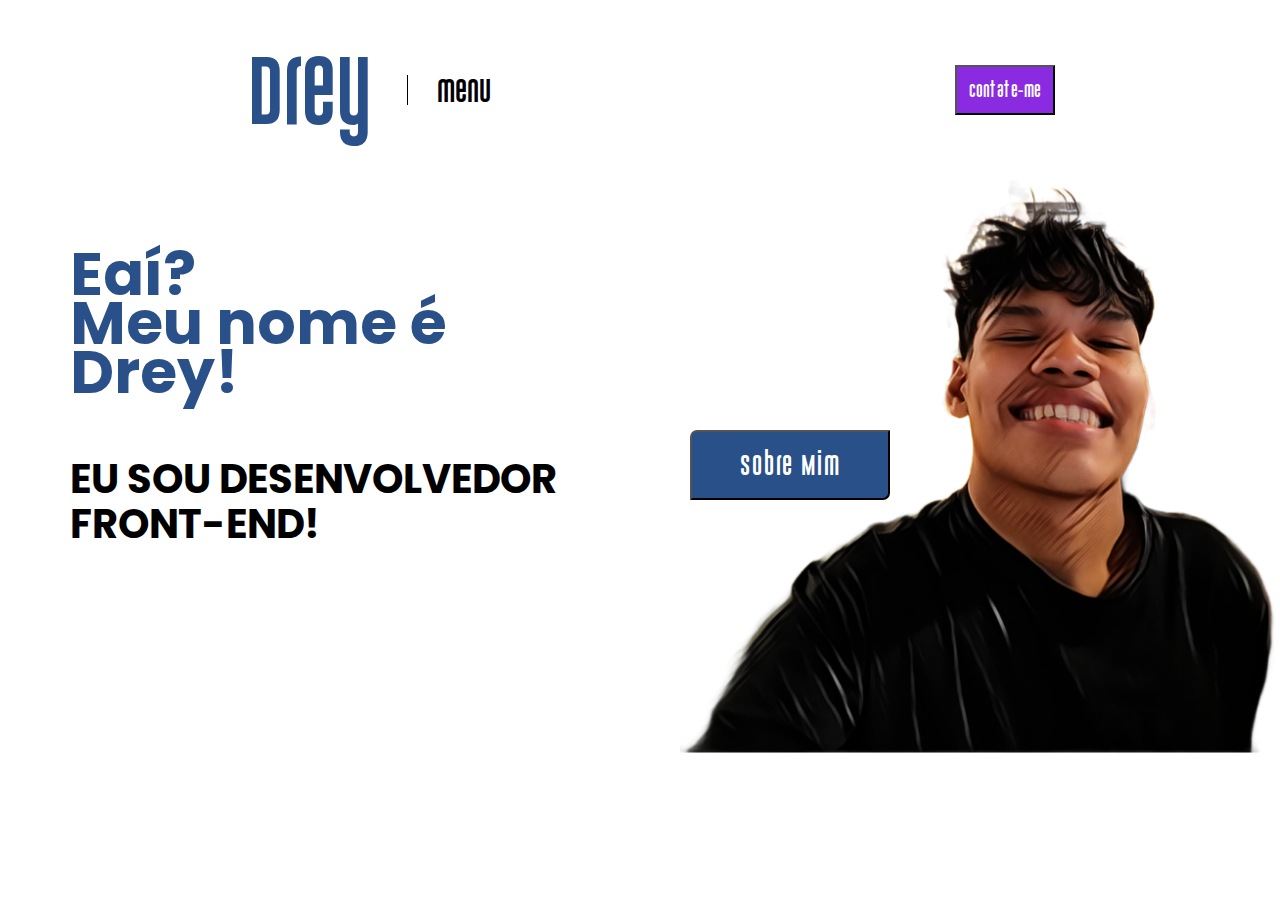
==== index.html @ aad73ca4 "Adicionando responsividade" ====
<!DOCTYPE html>
<html lang="pt-br">

<head>
    <meta charset="UTF-8">
    <meta name="viewport" content="width=device-width, initial-scale=1.0">
    <title>Projeto Portfólio</title>
    <link href="https://fonts.googleapis.com/css2?family=Bebas+Neue&display=swap" rel="stylesheet">
    <link rel="stylesheet" href="css/style.css">

    <link rel="stylesheet" href="css/responsity.css">
    <link rel="stylesheet" href="css/responsity.css">
    <link rel="preconnect" href="https://fonts.googleapis.com">
    <link rel="preconnect" href="https://fonts.gstatic.com" crossorigin>
    <link
        href="https://fonts.googleapis.com/css2?family=Poppins:ital,wght@0,100;0,200;0,300;0,400;0,500;0,600;0,700;0,800;0,900;1,100;1,200;1,300;1,400;1,500;1,600;1,700;1,800;1,900&display=swap"
        rel="stylesheet">
</head>

<body>
    <header>
        <section class="interface">
            <div class="initnav">
                <logo>
                    <a href="#">
                        <span class="effect">D</span><span class="effect">r</span><span class="effect">e</span><span
                            class="effect">y</span>
                    </a>
                </logo>
                <div class="divisao"></div>
                <div class="menu">menu</div>
            </div>
            <div class="navEnd"><button>Contate-me</button></div>
        </section>
    </header>
    <main>
        <section class="interface">
            <article>
                <h1> Eaí?<br>Meu nome é Drey!</h1>
                <h2>Eu sou Desenvolvedor <br> Front-End!</h2>
            </article>
            <aside>
                <div class="botao"><Button>Sobre Mim</Button></div>
                <img src="img/WhatsApp Image 2025-02-07 at 20.00.56.png" alt="">
            </aside>

        </section>

    </main>


</body>

</html>
---- css/style.css ----
* {
  margin: 0;
  padding: 0;
}

header {
  /* background-color: rgb(163, 8, 8); */
  display: flex;
  height: 20vh;
}

.interface {
  /* margin: 0px 100px; */
  width: 100%;
  display: flex;
  justify-content: space-around;
  /* border: 1px solid black; */
  /* background-color: beige; */
}

header .interface {
  align-items: center;
  height: 100%;
}

.initnav {
  width: 280px;
  height: 130px;
  /* background-color: blue; */
  display: flex;
  align-items: center;
  justify-content: space-around;
  font-size: 24px;
  font-family: "Gobold";
}
.initnav logo {
  /* background-color: brown; */
  width: 140px;
  text-align: center;
  justify-content: center;
}

.initnav logo a {
  text-decoration: none;
  font-family: "Gobold";
  color: #295088;
}
.initnav logo span {
  font-size: 70px;
}

.divisao {
  background-color: black;
  width: 1px;
  height: 30px;
}

.navEnd button {
  background-color: blueviolet;
  color: rgb(255, 255, 255);
  width: 100px;
  height: 50px;
  font-family: "Gobold";
  cursor: pointer;
}
.effect {
  transition: transform 0.2s ease-in-out;
}

.effect:hover {
  transform: rotate(8deg);
  display: inline-block;
}

@font-face {
  font-family: "Gobold";
  src: url("/fonts/Gobold\ Uplow.otf") format("opentype");
}

/* main */
main {
  display: flex;
  height: 80vh;
  /* background-color: wheat; */
}

.interface article {
  /* background-color: brown; */
  margin: 70px;
}
.interface article h1,
h2 {
  font-family: "poppins";
}

.interface article h1 {
  /* margin: 15px; testar dps */
  font-size: 60px;
  line-height: 49px;
  color: #295088;
}

.interface article h2 {
  font-size: 40px;
  text-transform: uppercase;
  margin: 60px 0px;
  line-height: 45px;
}
.interface aside img {
  width: 600px;
}

.interface aside .botao {
    /* background-color: black; */
    width: 100px;
    height: 50px;
    position: absolute;
    margin-top: 250px;
    margin-left: 10px;
}

.interface aside .botao button {
  width: 200px;
  height: 70px;
  background-color: #295088;
  border-radius: 7px 0px;
  color: white;
  font-family: Gobold;
  letter-spacing: 2px;
  font-size: 20px;
}
---- css/responsity.css ----
@media (max-width:679px) {
       .interface article {
        margin: 50px;
    }

}

@media (max-width: 1200px) {
    main .interface  {
       display: inline;
       justify-content: center;
       text-align: center;
    }
    .interface aside img {
        display: none;
    }
    
    .interface aside .botao  {
        position: relative;
        margin: 0;
        margin-top: 0;
        margin-left: 0;
        /* background-color: black; */
        width: 100%;
        text-align: center;
        justify-content: center;
       
    }

    .interface aside .botao button {
        width: 140px;
        height: 60px;
      }
}
---- css/responsity.css ----
@media (max-width:679px) {
       .interface article {
        margin: 50px;
    }

}

@media (max-width: 1200px) {
    main .interface  {
       display: inline;
       justify-content: center;
       text-align: center;
    }
    .interface aside img {
        display: none;
    }
    
    .interface aside .botao  {
        position: relative;
        margin: 0;
        margin-top: 0;
        margin-left: 0;
        /* background-color: black; */
        width: 100%;
        text-align: center;
        justify-content: center;
       
    }

    .interface aside .botao button {
        width: 140px;
        height: 60px;
      }
}
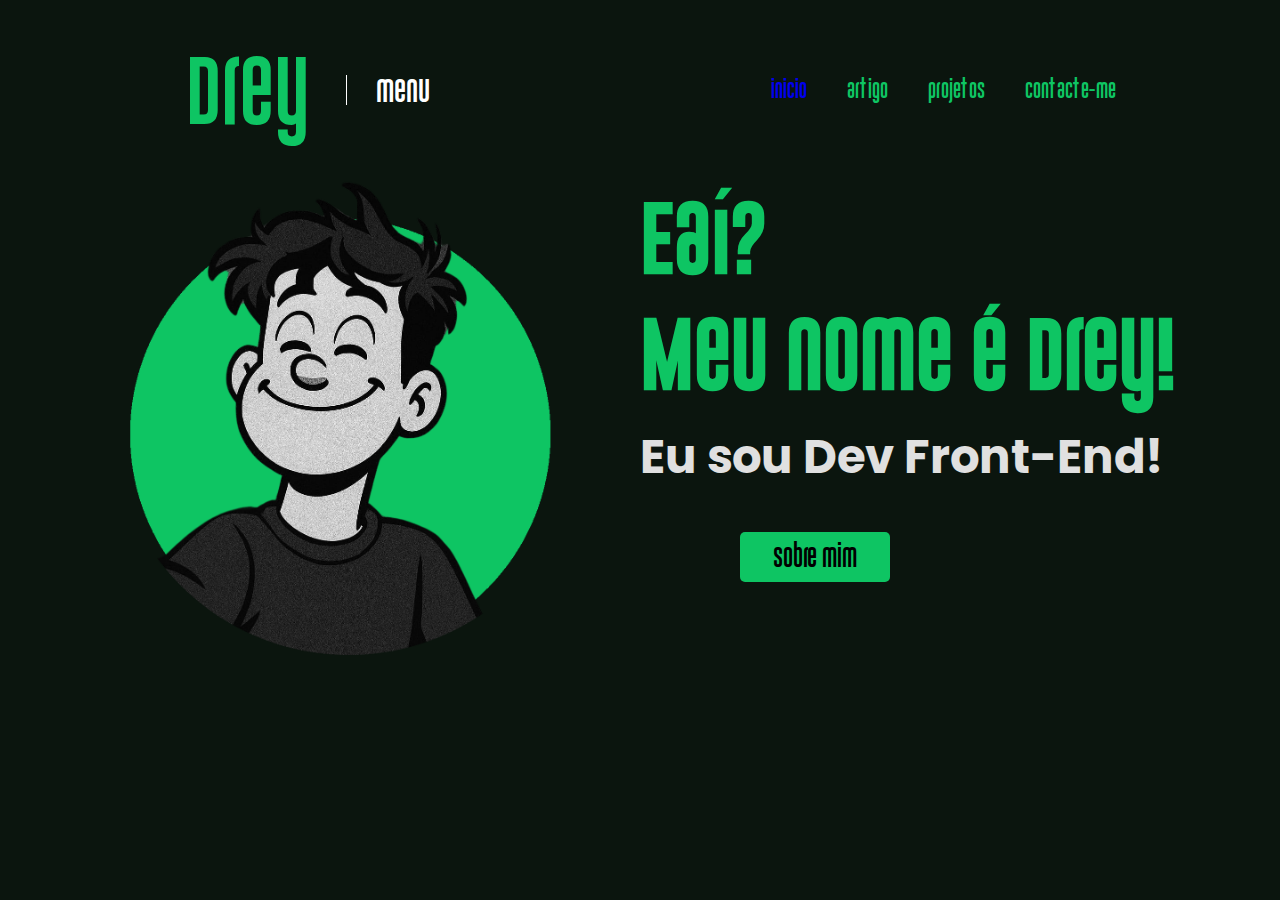
==== commit 15ee5252: "Adicionando Tela init" ====
--- a/index.html
+++ b/index.html
@@ -12,6 +12,7 @@
     <link rel="stylesheet" href="css/responsity.css">
     <link rel="preconnect" href="https://fonts.googleapis.com">
     <link rel="preconnect" href="https://fonts.gstatic.com" crossorigin>
+    <link rel="stylesheet" href="/css/box.css">
     <link
         href="https://fonts.googleapis.com/css2?family=Poppins:ital,wght@0,100;0,200;0,300;0,400;0,500;0,600;0,700;0,800;0,900;1,100;1,200;1,300;1,400;1,500;1,600;1,700;1,800;1,900&display=swap"
         rel="stylesheet">
@@ -28,26 +29,42 @@
                     </a>
                 </logo>
                 <div class="divisao"></div>
-                <div class="menu">menu</div>
+                <a class="expandir" href="#">menu</a>
             </div>
-            <div class="navEnd"><button>Contate-me</button></div>
+            <div class="NavEnd">
+                <ul>
+                    <li> <a href="index.html">inicio</a></li>
+                    <li>artigo</li>
+                    <li>projetos</li>
+                    <li>contacte-me</li>
+                </ul>
+                
+            </div>
         </section>
     </header>
     <main>
-        <section class="interface">
-            <article>
-                <h1> Eaí?<br>Meu nome é Drey!</h1>
-                <h2>Eu sou Desenvolvedor <br> Front-End!</h2>
-            </article>
-            <aside>
-                <div class="botao"><Button>Sobre Mim</Button></div>
-                <img src="img/WhatsApp Image 2025-02-07 at 20.00.56.png" alt="">
-            </aside>
+        <div class="initial">
+            <section class="esquerdo">
+                <img src="img/logo1.png" alt="minha logo">
+            </section>
+            <section class="direito">
+                <article>
+                    <h1> Eaí?<br>Meu nome é <span class="effect">Drey!</span>
+                    </h1>
+                    <h2>Eu sou Dev Front-End!</h2>
+                    <a href="sobre.html"><button>Sobre mim</button></a>
+                </article>
+        </div>
 
         </section>
+        </div>
+    </main>
+    <main class="photos">
+        <div class="interface">
 
+        </div>
     </main>
-
+    <script src="js/javascript.js"></script>
 
 </body>
 
--- a/css/style.css
+++ b/css/style.css
@@ -1,10 +1,16 @@
 * {
   margin: 0;
   padding: 0;
+  font-family: "Gobold";
+}
+
+header,
+.initial {
+  background-color: #0b150e;
+  color: #e0e0e0;
 }
 
 header {
-  /* background-color: rgb(163, 8, 8); */
   display: flex;
   height: 20vh;
 }
@@ -14,27 +20,37 @@
   width: 100%;
   display: flex;
   justify-content: space-around;
-  /* border: 1px solid black; */
-  /* background-color: beige; */
 }
 
+.interface .expandir {
+  color: white;
+  text-decoration: none;
+  transition: 0.6s ease-in-out;
+}
+
+.expandir:hover {
+  transform: scale(1.2);
+}
 header .interface {
   align-items: center;
   height: 100%;
 }
 
+main .interface {
+  margin: 0px 70px;
+}
+
 .initnav {
   width: 280px;
   height: 130px;
-  /* background-color: blue; */
   display: flex;
   align-items: center;
   justify-content: space-around;
   font-size: 24px;
   font-family: "Gobold";
 }
+
 .initnav logo {
-  /* background-color: brown; */
   width: 140px;
   text-align: center;
   justify-content: center;
@@ -43,28 +59,34 @@
 .initnav logo a {
   text-decoration: none;
   font-family: "Gobold";
-  color: #295088;
+  color: #0ec563;
 }
 .initnav logo span {
   font-size: 70px;
 }
 
 .divisao {
-  background-color: black;
+  background-color: rgb(255, 255, 255);
   width: 1px;
   height: 30px;
 }
 
-.navEnd button {
-  background-color: blueviolet;
-  color: rgb(255, 255, 255);
-  width: 100px;
-  height: 50px;
-  font-family: "Gobold";
+header .NavEnd ul {
+  list-style: none;
+  display: flex;
+  gap: 40px;
+  color: #0ec563;
+
+}
+
+header .NavEnd li,a {
   cursor: pointer;
+  text-decoration: none;
 }
+
 .effect {
   transition: transform 0.2s ease-in-out;
+  cursor: pointer;
 }
 
 .effect:hover {
@@ -78,54 +100,42 @@
 }
 
 /* main */
-main {
+.initial {
   display: flex;
   height: 80vh;
-  /* background-color: wheat; */
+  padding: 0 100px;
 }
 
-.interface article {
-  /* background-color: brown; */
-  margin: 70px;
-}
-.interface article h1,
-h2 {
-  font-family: "poppins";
+.initial section {
+  /* background-color: rgb(0, 0, 0); */
+  width: 100%;
 }
 
-.interface article h1 {
-  /* margin: 15px; testar dps */
-  font-size: 60px;
-  line-height: 49px;
-  color: #295088;
+.initial .esquerdo img{
+  width: 90%;
+ 
 }
 
-.interface article h2 {
-  font-size: 40px;
-  text-transform: uppercase;
-  margin: 60px 0px;
-  line-height: 45px;
-}
-.interface aside img {
-  width: 600px;
+
+.initial .direito article h1 {
+  font-size: 55pt;
+  color: #0ec563;
 }
 
-.interface aside .botao {
-    /* background-color: black; */
-    width: 100px;
-    height: 50px;
-    position: absolute;
-    margin-top: 250px;
-    margin-left: 10px;
+.initial .direito article h2 {
+  margin-top: 10px;
+  font-size: 35pt;
+  font-family: 'poppins', sans-serif;
 }
 
-.interface aside .botao button {
-  width: 200px;
-  height: 70px;
-  background-color: #295088;
-  border-radius: 7px 0px;
-  color: white;
-  font-family: Gobold;
-  letter-spacing: 2px;
-  font-size: 20px;
-}+.initial .direito article button {
+  background-color: #0ec563;
+  width: 150px ;
+  height: 50px;
+  border: none;
+  border-radius: 5px;
+  cursor: pointer;
+  margin: 40px 0px 0px 100px;
+  font-size: 15pt;
+ 
+}
--- a/css/responsity.css
+++ b/css/responsity.css
@@ -1,34 +1,34 @@
-@media (max-width:679px) {
-       .interface article {
-        margin: 50px;
-    }
-
+@media (max-width: 679px) {
+  .interface article {
+    margin: 50px;
+  }
 }
 
 @media (max-width: 1200px) {
-    main .interface  {
-       display: inline;
-       justify-content: center;
-       text-align: center;
-    }
-    .interface aside img {
-        display: none;
-    }
-    
-    .interface aside .botao  {
-        position: relative;
-        margin: 0;
-        margin-top: 0;
-        margin-left: 0;
-        /* background-color: black; */
-        width: 100%;
-        text-align: center;
-        justify-content: center;
-       
-    }
+  main .interface {
+    display: inline;
+    justify-content: center;
+    text-align: center;
+    margin: 0;
+    padding: 0;
+  }
+  .interface aside img {
+    display: none;
+  }
 
-    .interface aside .botao button {
-        width: 140px;
-        height: 60px;
-      }
-}+  .interface aside .botao {
+    position: relative;
+    margin: 0;
+    margin-top: 0;
+    margin-left: 0;
+    /* background-color: black; */
+    width: 100%;
+    text-align: center;
+    justify-content: center;
+  }
+
+  .interface aside .botao button {
+    width: 140px;
+    height: 60px;
+  }
+}
--- a/css/responsity.css
+++ b/css/responsity.css
@@ -1,34 +1,34 @@
-@media (max-width:679px) {
-       .interface article {
-        margin: 50px;
-    }
-
+@media (max-width: 679px) {
+  .interface article {
+    margin: 50px;
+  }
 }
 
 @media (max-width: 1200px) {
-    main .interface  {
-       display: inline;
-       justify-content: center;
-       text-align: center;
-    }
-    .interface aside img {
-        display: none;
-    }
-    
-    .interface aside .botao  {
-        position: relative;
-        margin: 0;
-        margin-top: 0;
-        margin-left: 0;
-        /* background-color: black; */
-        width: 100%;
-        text-align: center;
-        justify-content: center;
-       
-    }
+  main .interface {
+    display: inline;
+    justify-content: center;
+    text-align: center;
+    margin: 0;
+    padding: 0;
+  }
+  .interface aside img {
+    display: none;
+  }
 
-    .interface aside .botao button {
-        width: 140px;
-        height: 60px;
-      }
-}+  .interface aside .botao {
+    position: relative;
+    margin: 0;
+    margin-top: 0;
+    margin-left: 0;
+    /* background-color: black; */
+    width: 100%;
+    text-align: center;
+    justify-content: center;
+  }
+
+  .interface aside .botao button {
+    width: 140px;
+    height: 60px;
+  }
+}
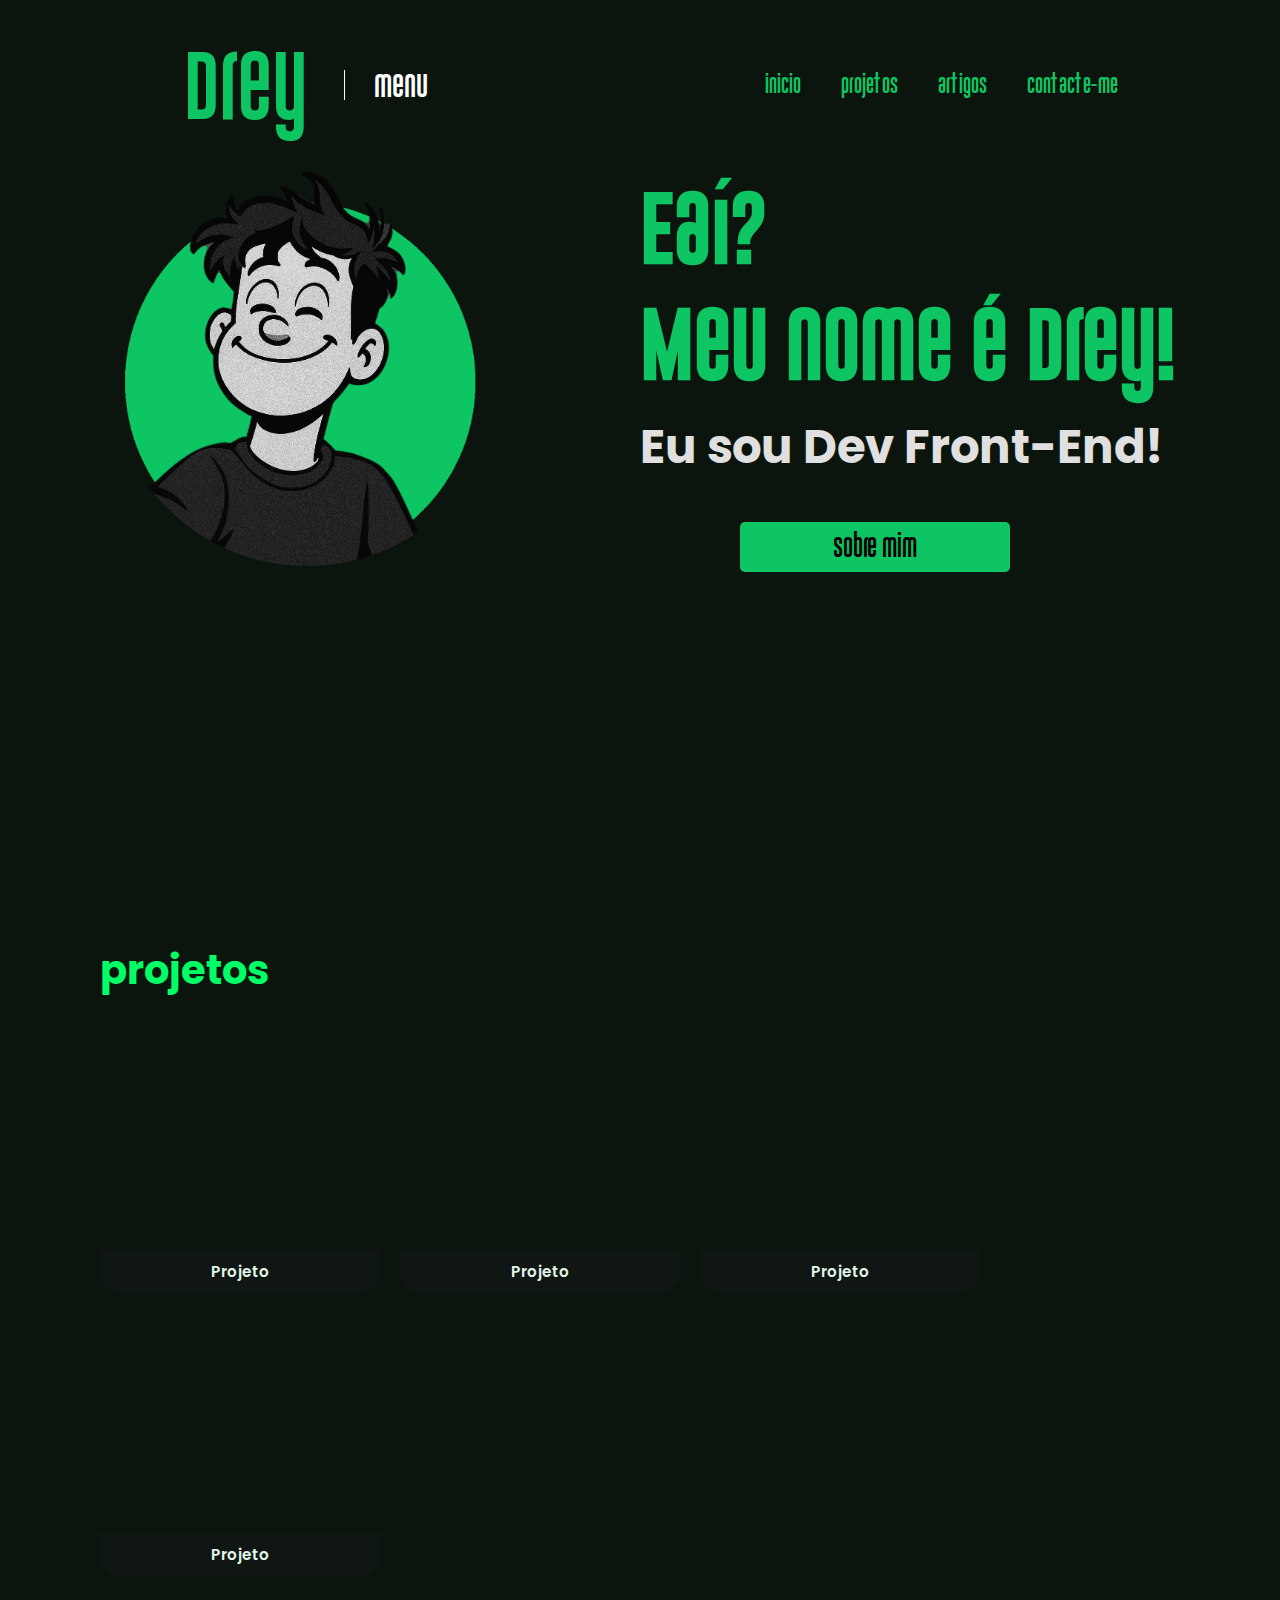
==== commit bdd53a18: "Adicionando Section Projetos" ====
--- a/index.html
+++ b/index.html
@@ -8,7 +8,6 @@
     <link href="https://fonts.googleapis.com/css2?family=Bebas+Neue&display=swap" rel="stylesheet">
     <link rel="stylesheet" href="css/style.css">
 
-    <link rel="stylesheet" href="css/responsity.css">
     <link rel="stylesheet" href="css/responsity.css">
     <link rel="preconnect" href="https://fonts.googleapis.com">
     <link rel="preconnect" href="https://fonts.gstatic.com" crossorigin>
@@ -22,28 +21,28 @@
     <header>
         <section class="interface">
             <div class="initnav">
-                <logo>
+                <div class="logo">
                     <a href="#">
                         <span class="effect">D</span><span class="effect">r</span><span class="effect">e</span><span
                             class="effect">y</span>
                     </a>
-                </logo>
+                </div>
                 <div class="divisao"></div>
                 <a class="expandir" href="#">menu</a>
             </div>
             <div class="NavEnd">
                 <ul>
                     <li> <a href="index.html">inicio</a></li>
-                    <li>artigo</li>
-                    <li>projetos</li>
-                    <li>contacte-me</li>
+                    <li> <a href="#txt">projetos</a></li>
+                    <li> <a href="">artigos</a></li>
+                    <li><a href=""> contacte-me</a></li>
                 </ul>
-                
+
             </div>
         </section>
     </header>
     <main>
-        <div class="initial">
+        <div class="initial home">
             <section class="esquerdo">
                 <img src="img/logo1.png" alt="minha logo">
             </section>
@@ -52,18 +51,54 @@
                     <h1> Eaí?<br>Meu nome é <span class="effect">Drey!</span>
                     </h1>
                     <h2>Eu sou Dev Front-End!</h2>
-                    <a href="sobre.html"><button>Sobre mim</button></a>
+                    <a href="/pages/sobre.html" target="_blank"><button>Sobre mim</button></a>
                 </article>
+            </section>
         </div>
+        <div class="initial projetos">
+            <div class="txt-projetos">
+                <h2 id="txt">projetos</h2>
+            </div>
+            
+            <div class="cards">
+                <!-- Card 1 -->
+                <div class="box">
+                    <div class="card-img"></div>
+                    <div class="card-footer">
+                        <h3>Projeto</h3>
+                    </div>
+                </div>
+        
+                <!-- Card 2 -->
+                <div class="box">
+                    <div class="card-img"></div>
+                    <div class="card-footer">
+                        <h3>Projeto</h3>
+                    </div>
+                </div>
+        
+                <!-- Card 3 -->
+                <div class="box">
+                    <div class="card-img"></div>
+                    <div class="card-footer">
+                        <h3>Projeto</h3>
+                    </div>
+                </div>
+        
+                <!-- Card 4 -->
+                <div class="box">
+                    <div class="card-img"></div>
+                    <div class="card-footer">
+                        <h3>Projeto</h3>
+                    </div>
+                </div>
+            </div>
+        </div>
+        
+    </main>
 
-        </section>
-        </div>
-    </main>
-    <main class="photos">
-        <div class="interface">
 
-        </div>
-    </main>
+
     <script src="js/javascript.js"></script>
 
 </body>
--- a/css/style.css
+++ b/css/style.css
@@ -4,15 +4,26 @@
   font-family: "Gobold";
 }
 
+header {
+  display: flex;
+  align-items: center;
+  min-height: 80px;
+  padding: 20px 0px
+}
 header,
 .initial {
   background-color: #0b150e;
   color: #e0e0e0;
 }
 
-header {
-  display: flex;
-  height: 20vh;
+.initial.home {
+  display: flex;
+  height: 80vh;
+  padding: 0 100px;
+}
+header .interface {
+  align-items: center;
+  height: 100%;
 }
 
 .interface {
@@ -31,16 +42,13 @@
 .expandir:hover {
   transform: scale(1.2);
 }
-header .interface {
-  align-items: center;
-  height: 100%;
-}
 
 main .interface {
   margin: 0px 70px;
 }
 
 .initnav {
+  /* background-color: #055a2d; */
   width: 280px;
   height: 130px;
   display: flex;
@@ -48,20 +56,21 @@
   justify-content: space-around;
   font-size: 24px;
   font-family: "Gobold";
-}
-
-.initnav logo {
+ 
+}
+
+.initnav .logo {
   width: 140px;
   text-align: center;
   justify-content: center;
 }
 
-.initnav logo a {
+.initnav .logo a {
   text-decoration: none;
   font-family: "Gobold";
   color: #0ec563;
 }
-.initnav logo span {
+.initnav .logo span {
   font-size: 70px;
 }
 
@@ -75,13 +84,21 @@
   list-style: none;
   display: flex;
   gap: 40px;
-  color: #0ec563;
-
-}
-
-header .NavEnd li,a {
+}
+
+header .NavEnd li,
+a {
   cursor: pointer;
   text-decoration: none;
+  color: #0ec563;
+}
+
+header .NavEnd a:hover {
+  color: #055a2d;
+}
+
+.interface .direito article a:hover {
+  color: #055a2d;
 }
 
 .effect {
@@ -100,22 +117,14 @@
 }
 
 /* main */
-.initial {
-  display: flex;
-  height: 80vh;
-  padding: 0 100px;
-}
-
 .initial section {
   /* background-color: rgb(0, 0, 0); */
   width: 100%;
 }
 
-.initial .esquerdo img{
-  width: 90%;
- 
-}
-
+.initial .esquerdo img {
+  width: 75%;
+}
 
 .initial .direito article h1 {
   font-size: 55pt;
@@ -125,17 +134,116 @@
 .initial .direito article h2 {
   margin-top: 10px;
   font-size: 35pt;
-  font-family: 'poppins', sans-serif;
+  font-family: "poppins", sans-serif;
 }
 
 .initial .direito article button {
   background-color: #0ec563;
-  width: 150px ;
+  width: 50%;
   height: 50px;
   border: none;
   border-radius: 5px;
   cursor: pointer;
   margin: 40px 0px 0px 100px;
   font-size: 15pt;
+}
+.initial .direito article button:hover {
+  background-color: #055a2d;
+}
+
+.initial .direito article button a {
+  color: #0b150e;
+}
+
+/* sobre */
+
+.initnav.curriculo {
+  width: 500px;
  
 }
+
+.initial.curriculo {
+  min-height: 80vh;
+  display: flex;
+  padding: 40px 80px;
+  justify-content: space-between;
+  align-items: flex-start;
+}
+
+.esquerdo.curriculo {
+  flex: 1;
+  max-width: 70%; 
+}
+
+.direito.curriculo {
+  width: 25%;
+}
+
+.direito.curriculo article {
+  display: flex;
+  flex-direction: column;
+  gap: 20px;
+  margin-top: 30px;
+}
+
+/* projetos */
+
+.initial.projetos {
+  display: block;
+  padding: 50px 100px;
+  height: auto;
+}
+
+main .projetos {
+  display: block;
+}
+
+.txt-projetos h2 {
+  color: #00ff66;
+  font-size: 2.5rem;
+  font-family: 'Poppins', sans-serif;
+  font-weight: 700;
+  margin-bottom: 30px;
+}
+
+.cards {
+  display: flex;
+  gap: 20px;
+  flex-wrap: wrap;
+  justify-content: flex-start;
+}
+
+.box {
+  background-color: #101613;
+  width: 280px;
+  border-radius: 20px;
+  display: flex;
+  flex-direction: column;
+  justify-content: space-between;
+  overflow: hidden;
+  transition: transform 0.3s ease;
+}
+
+.box:hover {
+  transform: scale(1.05);
+}
+
+.card-img {
+  height: 220px;
+  background-color: #0b150e;
+  border-radius: 20px 20px 0 0;
+}
+
+.card-footer {
+  padding: 10px;
+  background-color: #101613;
+  text-align: center;
+  border-radius: 0 0 20px 20px;
+}
+
+.card-footer h3 {
+  color: #e2f6e9;
+  font-size: 0.95rem;
+  font-weight: 600;
+  font-family: 'Poppins', sans-serif;
+}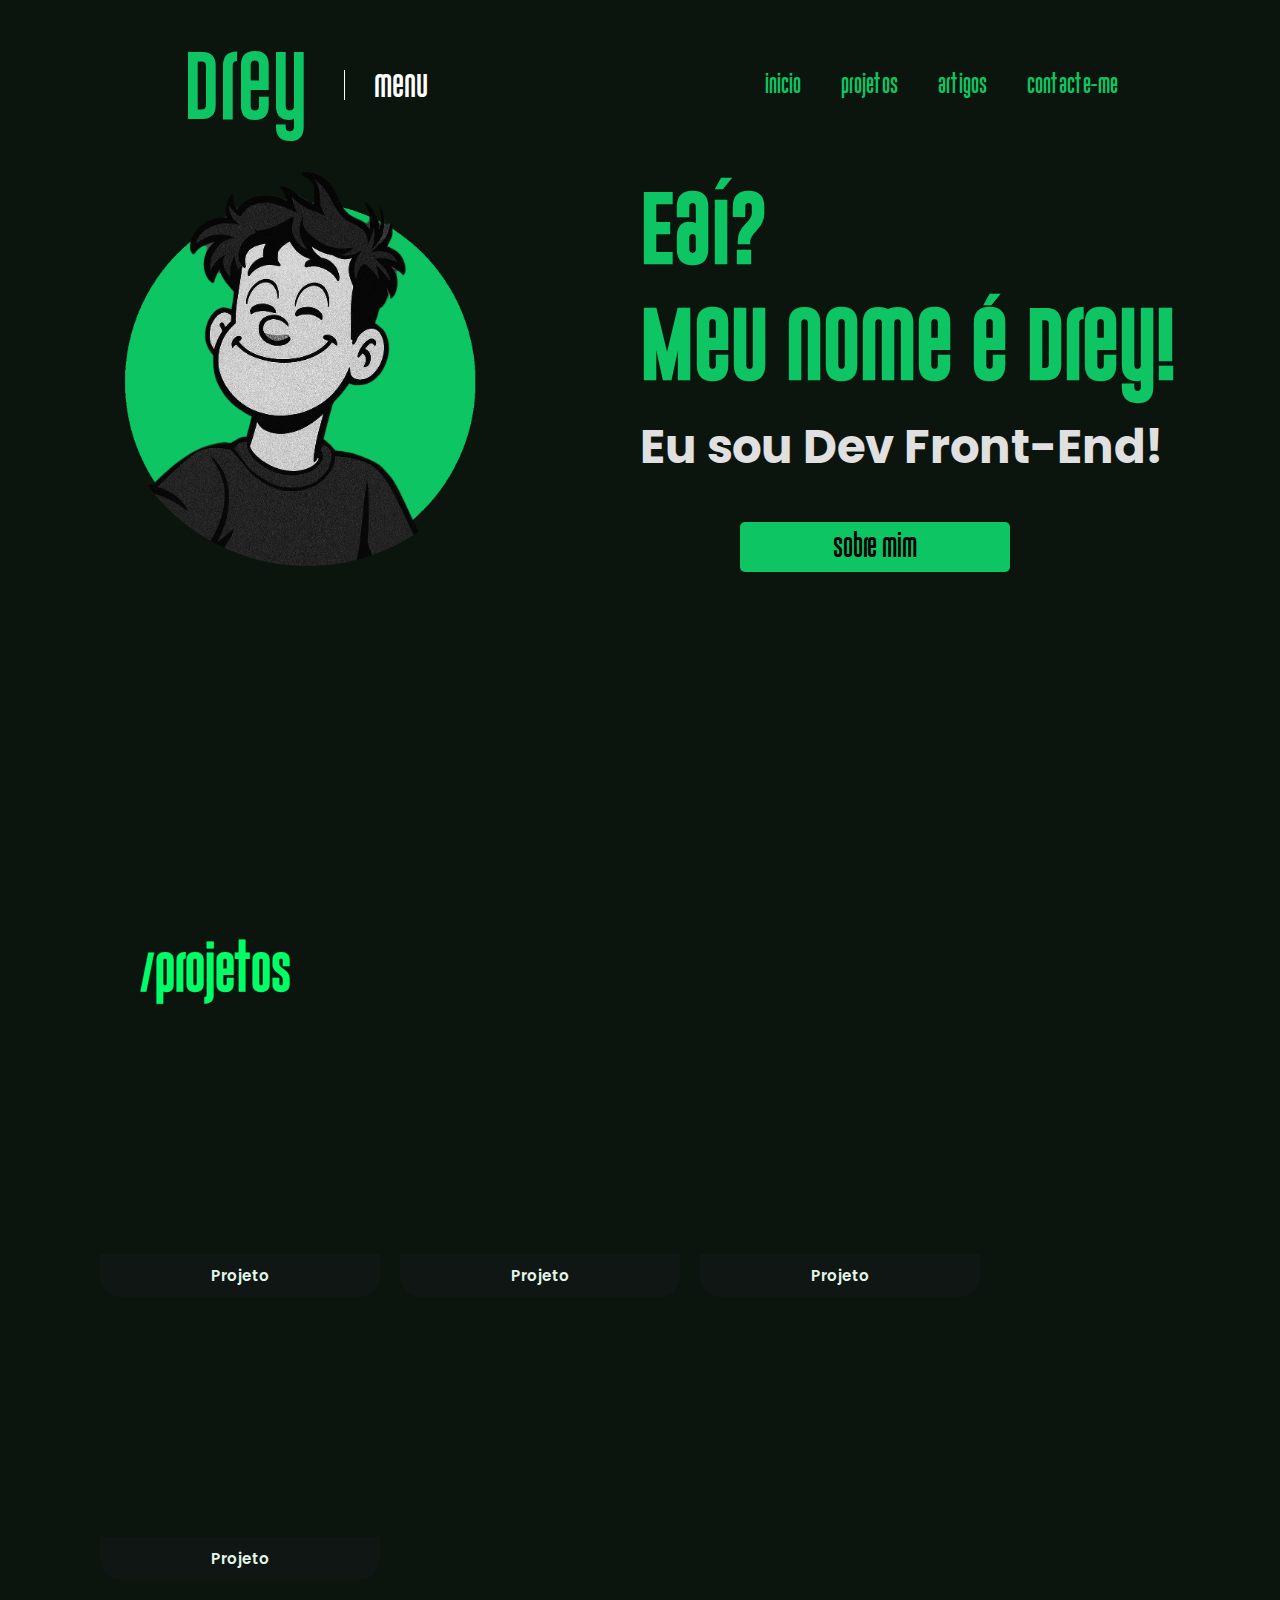
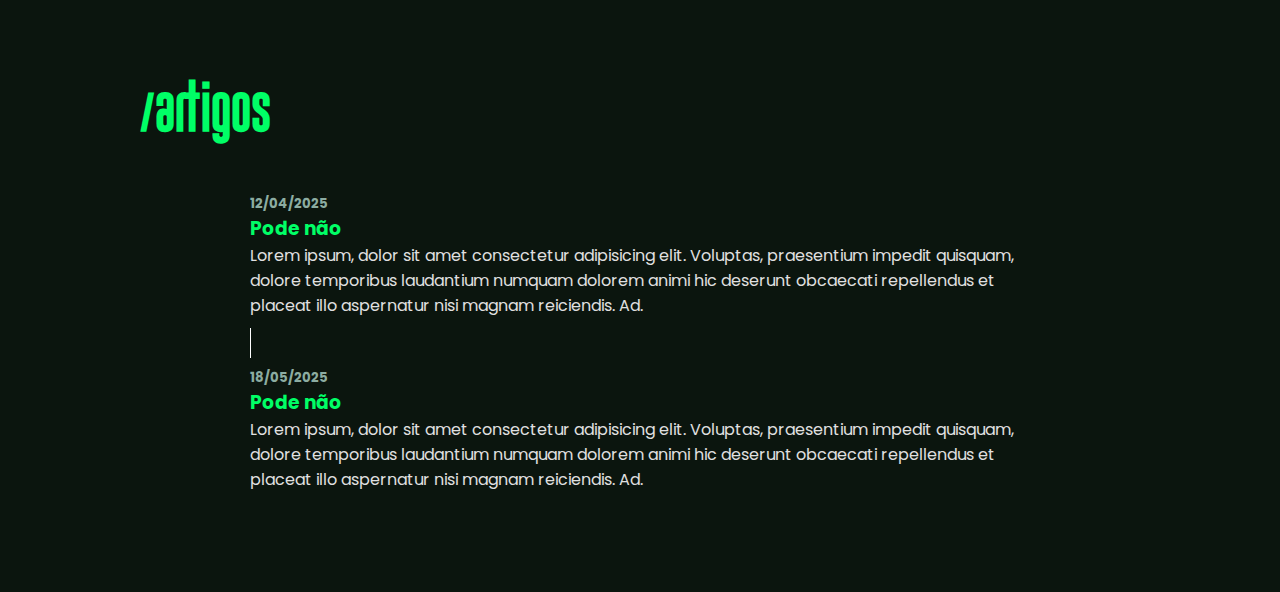
==== commit 9c24e1cd: "Adicionando Artigos" ====
--- a/index.html
+++ b/index.html
@@ -57,9 +57,9 @@
         </div>
         <div class="initial projetos">
             <div class="txt-projetos">
-                <h2 id="txt">projetos</h2>
+                <h2 id="txt" class="textos">/projetos</h2>
             </div>
-            
+
             <div class="cards">
                 <!-- Card 1 -->
                 <div class="box">
@@ -68,7 +68,7 @@
                         <h3>Projeto</h3>
                     </div>
                 </div>
-        
+
                 <!-- Card 2 -->
                 <div class="box">
                     <div class="card-img"></div>
@@ -76,7 +76,7 @@
                         <h3>Projeto</h3>
                     </div>
                 </div>
-        
+
                 <!-- Card 3 -->
                 <div class="box">
                     <div class="card-img"></div>
@@ -84,7 +84,7 @@
                         <h3>Projeto</h3>
                     </div>
                 </div>
-        
+
                 <!-- Card 4 -->
                 <div class="box">
                     <div class="card-img"></div>
@@ -94,7 +94,45 @@
                 </div>
             </div>
         </div>
-        
+        <section class="initial artigos">
+            <div class="txt_artigos">
+                <h1 class="textos">/artigos</h1>
+            </div>
+            <div class="section_art">
+                <div class="box_artigos">
+                    <div class="card1">
+                        <h5 class="date">
+                            12/04/2025
+                        </h5>
+                        <h3 class="title_art">
+                            Pode não
+                        </h3>
+                        <p>
+                            Lorem ipsum, dolor sit amet consectetur adipisicing elit. Voluptas, praesentium impedit
+                            quisquam, dolore temporibus laudantium numquam dolorem animi hic deserunt obcaecati
+                            repellendus
+                            et placeat illo aspernatur nisi magnam reiciendis. Ad.
+                        </p>
+                    </div>
+                    <div class="divisao"></div>
+                    <div class="card1">
+                        <h5 class="date">
+                           18/05/2025
+                        </h5>
+                        <h3 class="title_art">
+                            Pode não
+                        </h3>
+                        <p>
+                            Lorem ipsum, dolor sit amet consectetur adipisicing elit. Voluptas, praesentium impedit
+                            quisquam, dolore temporibus laudantium numquam dolorem animi hic deserunt obcaecati
+                            repellendus
+                            et placeat illo aspernatur nisi magnam reiciendis. Ad.
+                        </p>
+                    </div>
+                </div>
+            </div>
+        </section>
+
     </main>
 
 
--- a/css/style.css
+++ b/css/style.css
@@ -14,6 +14,17 @@
 .initial {
   background-color: #0b150e;
   color: #e0e0e0;
+}
+/* classe fixa */
+.textos {
+    color: #00ff66;
+    font-size: 2.5rem;
+    font-weight: 700;
+    padding: 0px 40px;
+}
+
+p, h5,h3 {
+  font-family: 'poppins', Arial;
 }
 
 .initial.home {
@@ -201,7 +212,6 @@
 .txt-projetos h2 {
   color: #00ff66;
   font-size: 2.5rem;
-  font-family: 'Poppins', sans-serif;
   font-weight: 700;
   margin-bottom: 30px;
 }
@@ -246,4 +256,31 @@
   font-size: 0.95rem;
   font-weight: 600;
   font-family: 'Poppins', sans-serif;
+}
+
+/* Artigos */
+.initial.artigos {
+  padding: 50px 100px;
+  height: auto;
+}
+
+.card1:hover {
+  background-color:#162a1c;
+  cursor: pointer;
+}
+
+.section_art {
+  padding: 50px 150px;
+} 
+
+.section_art .divisao {
+  margin:10px 0px;
+}
+
+.section_art .date {
+  color: #8caca1;
+}
+
+.section_art .title_art {
+  color:#00ff66;
 }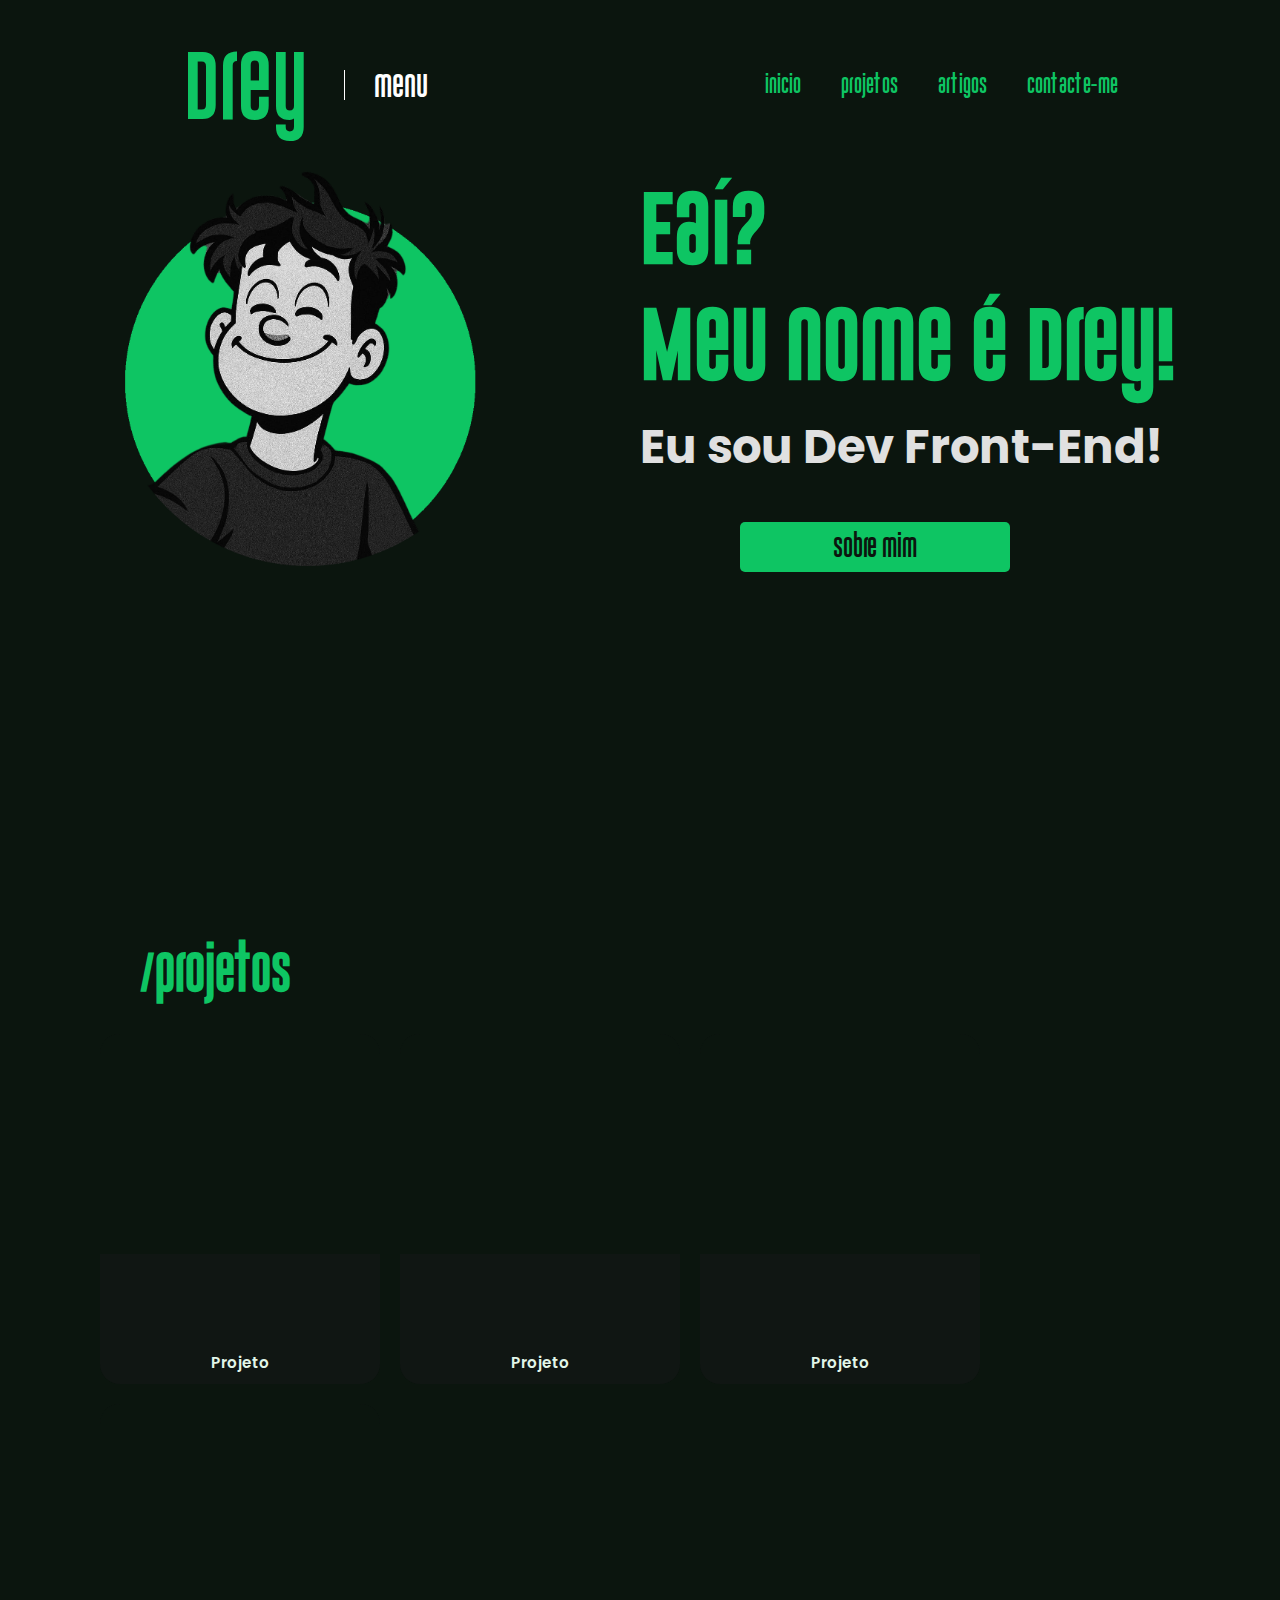
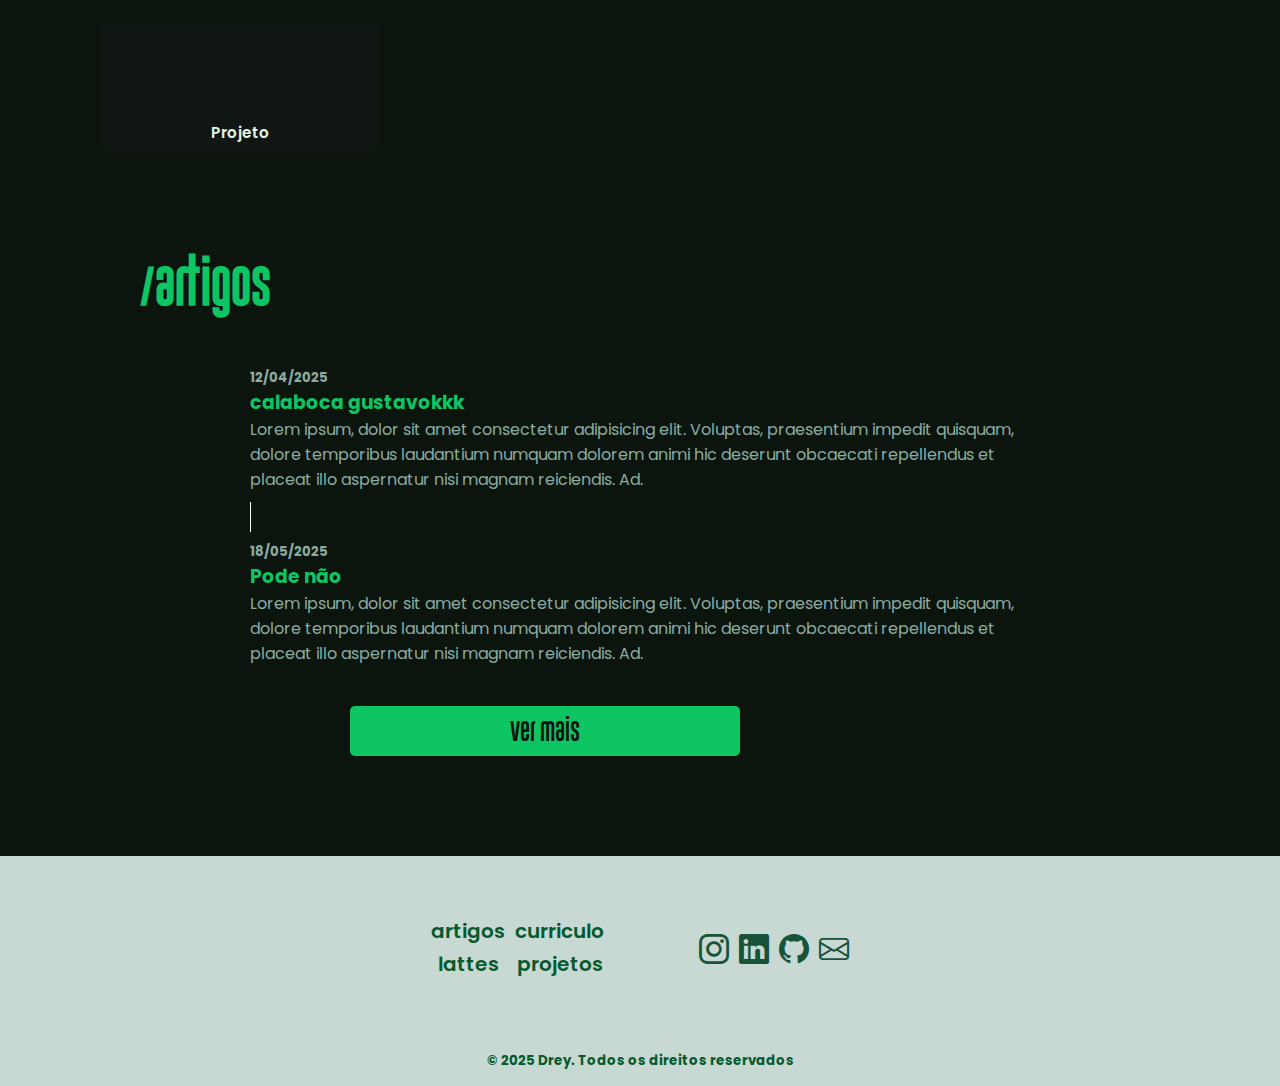
==== commit 3da25363: "Adicionado Currículo" ====
--- a/index.html
+++ b/index.html
@@ -15,6 +15,8 @@
     <link
         href="https://fonts.googleapis.com/css2?family=Poppins:ital,wght@0,100;0,200;0,300;0,400;0,500;0,600;0,700;0,800;0,900;1,100;1,200;1,300;1,400;1,500;1,600;1,700;1,800;1,900&display=swap"
         rel="stylesheet">
+    <link rel="stylesheet" href="https://cdn.jsdelivr.net/npm/bootstrap-icons@1.11.1/font/bootstrap-icons.css">
+
 </head>
 
 <body>
@@ -34,8 +36,8 @@
                 <ul>
                     <li> <a href="index.html">inicio</a></li>
                     <li> <a href="#txt">projetos</a></li>
-                    <li> <a href="">artigos</a></li>
-                    <li><a href=""> contacte-me</a></li>
+                    <li> <a href="#txt_art">artigos</a></li>
+                    <li><a href="#developer"> contacte-me</a></li>
                 </ul>
 
             </div>
@@ -51,7 +53,7 @@
                     <h1> Eaí?<br>Meu nome é <span class="effect">Drey!</span>
                     </h1>
                     <h2>Eu sou Dev Front-End!</h2>
-                    <a href="/pages/sobre.html" target="_blank"><button>Sobre mim</button></a>
+                    <a href="/pages/sobre.html" target="_blank"><button class="ver_mais">Sobre mim</button></a>
                 </article>
             </section>
         </div>
@@ -95,43 +97,79 @@
             </div>
         </div>
         <section class="initial artigos">
-            <div class="txt_artigos">
+            <div class="txt_artigos" id="txt_art">
                 <h1 class="textos">/artigos</h1>
             </div>
             <div class="section_art">
                 <div class="box_artigos">
                     <div class="card1">
-                        <h5 class="date">
-                            12/04/2025
-                        </h5>
-                        <h3 class="title_art">
-                            Pode não
-                        </h3>
-                        <p>
-                            Lorem ipsum, dolor sit amet consectetur adipisicing elit. Voluptas, praesentium impedit
-                            quisquam, dolore temporibus laudantium numquam dolorem animi hic deserunt obcaecati
-                            repellendus
-                            et placeat illo aspernatur nisi magnam reiciendis. Ad.
-                        </p>
+                        <a href="articles.html">
+                            <h5 class="date">
+                                12/04/2025
+                            </h5>
+                            <h3 class="title_art">
+                                calaboca gustavokkk
+                            </h3>
+                            <p>
+                                Lorem ipsum, dolor sit amet consectetur adipisicing elit. Voluptas, praesentium impedit
+                                quisquam, dolore temporibus laudantium numquam dolorem animi hic deserunt obcaecati
+                                repellendus
+                                et placeat illo aspernatur nisi magnam reiciendis. Ad.
+                            </p>
+                        </a>
                     </div>
                     <div class="divisao"></div>
                     <div class="card1">
-                        <h5 class="date">
-                           18/05/2025
-                        </h5>
-                        <h3 class="title_art">
-                            Pode não
-                        </h3>
-                        <p>
-                            Lorem ipsum, dolor sit amet consectetur adipisicing elit. Voluptas, praesentium impedit
-                            quisquam, dolore temporibus laudantium numquam dolorem animi hic deserunt obcaecati
-                            repellendus
-                            et placeat illo aspernatur nisi magnam reiciendis. Ad.
-                        </p>
+                        <a href="articles.html">
+                            <h5 class="date">
+                                18/05/2025
+                            </h5>
+                            <h3 class="title_art">
+                                Pode não
+                            </h3>
+                            <p>
+                                Lorem ipsum, dolor sit amet consectetur adipisicing elit. Voluptas, praesentium impedit
+                                quisquam, dolore temporibus laudantium numquam dolorem animi hic deserunt obcaecati
+                                repellendus
+                                et placeat illo aspernatur nisi magnam reiciendis. Ad.
+                            </p>
+                        </a>
                     </div>
+                </div>
+                <div class="botao">
+                    <a href="pages/sobre.html"><button class="ver_mais">
+                            ver mais
+                        </button></a>
                 </div>
             </div>
         </section>
+        <footer>
+            <div class="rodape">
+                <div class="navs">
+
+                    <div class="direito">
+                        <a href="">artigos</a><br>
+                        <a href="">lattes</a>
+                    </div>
+                    <div class="esquerdo">
+                        <a href="">curriculo</a><br>
+                        <a href="">projetos</a>
+                    </div>
+                </div>
+                <div class="icons">
+                    <i class="bi bi-instagram"></i>
+                    <i class="bi bi-linkedin"></i>
+                    <i class="bi bi-github"></i>
+                    <i class="bi bi-envelope"></i>
+                </div>
+            </div>
+        </footer>
+        <!-- Desenvolvedor e UI Designer -->
+        <div id="developer">
+            <h1>
+                © 2025 Drey. Todos os direitos reservados
+            </h1>
+        </div>
 
     </main>
 
--- a/css/style.css
+++ b/css/style.css
@@ -17,138 +17,13 @@
 }
 /* classe fixa */
 .textos {
-    color: #00ff66;
+    color:  #0ec563;
     font-size: 2.5rem;
     font-weight: 700;
     padding: 0px 40px;
 }
 
-p, h5,h3 {
-  font-family: 'poppins', Arial;
-}
-
-.initial.home {
-  display: flex;
-  height: 80vh;
-  padding: 0 100px;
-}
-header .interface {
-  align-items: center;
-  height: 100%;
-}
-
-.interface {
-  /* margin: 0px 100px; */
-  width: 100%;
-  display: flex;
-  justify-content: space-around;
-}
-
-.interface .expandir {
-  color: white;
-  text-decoration: none;
-  transition: 0.6s ease-in-out;
-}
-
-.expandir:hover {
-  transform: scale(1.2);
-}
-
-main .interface {
-  margin: 0px 70px;
-}
-
-.initnav {
-  /* background-color: #055a2d; */
-  width: 280px;
-  height: 130px;
-  display: flex;
-  align-items: center;
-  justify-content: space-around;
-  font-size: 24px;
-  font-family: "Gobold";
- 
-}
-
-.initnav .logo {
-  width: 140px;
-  text-align: center;
-  justify-content: center;
-}
-
-.initnav .logo a {
-  text-decoration: none;
-  font-family: "Gobold";
-  color: #0ec563;
-}
-.initnav .logo span {
-  font-size: 70px;
-}
-
-.divisao {
-  background-color: rgb(255, 255, 255);
-  width: 1px;
-  height: 30px;
-}
-
-header .NavEnd ul {
-  list-style: none;
-  display: flex;
-  gap: 40px;
-}
-
-header .NavEnd li,
-a {
-  cursor: pointer;
-  text-decoration: none;
-  color: #0ec563;
-}
-
-header .NavEnd a:hover {
-  color: #055a2d;
-}
-
-.interface .direito article a:hover {
-  color: #055a2d;
-}
-
-.effect {
-  transition: transform 0.2s ease-in-out;
-  cursor: pointer;
-}
-
-.effect:hover {
-  transform: rotate(8deg);
-  display: inline-block;
-}
-
-@font-face {
-  font-family: "Gobold";
-  src: url("/fonts/Gobold\ Uplow.otf") format("opentype");
-}
-
-/* main */
-.initial section {
-  /* background-color: rgb(0, 0, 0); */
-  width: 100%;
-}
-
-.initial .esquerdo img {
-  width: 75%;
-}
-
-.initial .direito article h1 {
-  font-size: 55pt;
-  color: #0ec563;
-}
-
-.initial .direito article h2 {
-  margin-top: 10px;
-  font-size: 35pt;
-  font-family: "poppins", sans-serif;
-}
-
-.initial .direito article button {
+button {
   background-color: #0ec563;
   width: 50%;
   height: 50px;
@@ -158,18 +33,147 @@
   margin: 40px 0px 0px 100px;
   font-size: 15pt;
 }
-.initial .direito article button:hover {
+button:hover {
   background-color: #055a2d;
 }
 
-.initial .direito article button a {
+button a {
   color: #0b150e;
 }
 
+
+p, h5,h3 {
+  font-family: 'poppins', Arial;
+}
+
+.initial.home {
+  display: flex;
+  height: 80vh;
+  padding: 0 100px;
+}
+header .interface {
+  align-items: center;
+  height: 100%;
+}
+
+.interface {
+  /* margin: 0px 100px; */
+  width: 100%;
+  display: flex;
+  justify-content: space-around;
+}
+
+.interface .expandir {
+  color: white;
+  text-decoration: none;
+  transition: 0.6s ease-in-out;
+}
+
+.expandir:hover {
+  transform: scale(1.2);
+}
+
+main .interface {
+  margin: 0px 70px;
+}
+
+.initnav {
+  /* background-color: #055a2d; */
+  width: 280px;
+  height: 130px;
+  display: flex;
+  align-items: center;
+  justify-content: space-around;
+  font-size: 24px;
+  font-family: "Gobold";
+ 
+}
+
+.initnav .logo {
+  width: 140px;
+  text-align: center;
+  justify-content: center;
+}
+
+.initnav .logo a {
+  text-decoration: none;
+  font-family: "Gobold";
+  color: #0ec563;
+}
+.initnav .logo span {
+  font-size: 70px;
+}
+
+.divisao {
+  background-color: rgb(255, 255, 255);
+  width: 1px;
+  height: 30px;
+}
+
+header .NavEnd ul {
+  list-style: none;
+  display: flex;
+  gap: 40px;
+}
+
+header .NavEnd li,
+a {
+  cursor: pointer;
+  text-decoration: none;
+  color: #0ec563;
+}
+
+
+
+a:hover {
+  color: #055a2d;
+}
+
+.interface .direito article a:hover {
+  color: #055a2d;
+}
+
+.effect {
+  transition: transform 0.2s ease-in-out;
+  cursor: pointer;
+}
+
+.effect:hover {
+  transform: rotate(8deg);
+  display: inline-block;
+}
+
+@font-face {
+  font-family: "Gobold";
+  src: url("/fonts/Gobold\ Uplow.otf") format("opentype");
+}
+
+/* main */
+.initial section {
+  /* background-color: rgb(0, 0, 0); */
+  width: 100%;
+}
+
+.initial .esquerdo img {
+  width: 75%;
+}
+
+.initial .direito article h1 {
+  font-size: 55pt;
+  color: #0ec563;
+}
+
+.initial .direito article h2 {
+  margin-top: 10px;
+  font-size: 35pt;
+  font-family: "poppins", sans-serif;
+}
+
+
 /* sobre */
 
 .initnav.curriculo {
-  width: 500px;
+  width: 30%;
  
 }
 
@@ -179,15 +183,38 @@
   padding: 40px 80px;
   justify-content: space-between;
   align-items: flex-start;
+  padding: 0px 200px;
 }
 
 .esquerdo.curriculo {
   flex: 1;
   max-width: 70%; 
-}
+  border: solid 1px ;
+  padding: 20px;
+  border-style: dashed;
+  
+}
+
+.esquerdo.curriculo h1 {
+  font-size: 40pt;
+}
+
+.esquerdo.curriculo h2 {
+  color: #0ec563;
+} 
+
+.esquerdo.curriculo ul li{
+  font-family: "poppins", Arial;
+  margin-left: 20px;
+} 
+
 
 .direito.curriculo {
-  width: 25%;
+  width:10%;
+}
+
+.direito.curriculo a {
+  font-size: 21pt;
 }
 
 .direito.curriculo article {
@@ -210,7 +237,6 @@
 }
 
 .txt-projetos h2 {
-  color: #00ff66;
   font-size: 2.5rem;
   font-weight: 700;
   margin-bottom: 30px;
@@ -226,6 +252,7 @@
 .box {
   background-color: #101613;
   width: 280px;
+  height: 350px;
   border-radius: 20px;
   display: flex;
   flex-direction: column;
@@ -236,6 +263,7 @@
 
 .box:hover {
   transform: scale(1.05);
+  border: solid 1px #00ff66;
 }
 
 .card-img {
@@ -264,10 +292,31 @@
   height: auto;
 }
 
-.card1:hover {
-  background-color:#162a1c;
-  cursor: pointer;
-}
+.card1 {
+  position: relative;
+  display: inline-block;
+}
+
+/* efeito do card */
+
+.card1::after {
+  content: '';
+  position: absolute;
+  bottom: 0;
+  left: 0;
+  height: 1px;
+  width: 100%;
+  background-color: #00ff66; /* cor da linha */
+  transform: scaleX(0);
+  transform-origin: left;
+  transition: transform 0.4s ease-in-out;
+}
+
+.card1:hover::after {
+  transform: scaleX(1);
+}
+
+
 
 .section_art {
   padding: 50px 150px;
@@ -277,10 +326,74 @@
   margin:10px 0px;
 }
 
-.section_art .date {
+.section_art .date, p {
   color: #8caca1;
 }
 
 .section_art .title_art {
-  color:#00ff66;
+  color: #0ec563;
+}
+
+.ver_mais {
+  display: flex;
+  text-align: center;
+  justify-content: center;
+  
+}
+
+.ver_mais {
+  justify-content: center;
+  align-items: center;
+  color: #0b150e;
+}
+
+
+/* footer */
+
+footer {
+  display: flex;
+  text-align: center;
+  justify-content: center;
+  background-color: #c8d8d3;
+  color: #175338;
+}
+
+
+.rodape{
+  display: flex;
+  width: 40%;
+  justify-content: space-around;
+  height: 20vh;
+  font-size: 15pt;
+  
+}
+
+footer a {
+  font-family: "poppins", Arial;
+  font-weight: 600;
+  color: #055a2d;
+}
+
+.icons i {
+  font-size: 30px;
+}
+.icons, .navs {
+  display: flex;
+  align-items: center;
+  gap:10px
+}
+
+/* creditos developer */
+#developer {
+  display: flex;
+  align-items: center;
+  justify-content: center;
+  background-color:#c8d8d3;
+  height: 50px;
+}
+
+#developer h1 {
+  font-family: 'poppins', Arial;
+  font-size: 10pt;
+  color:#055a2d;
 }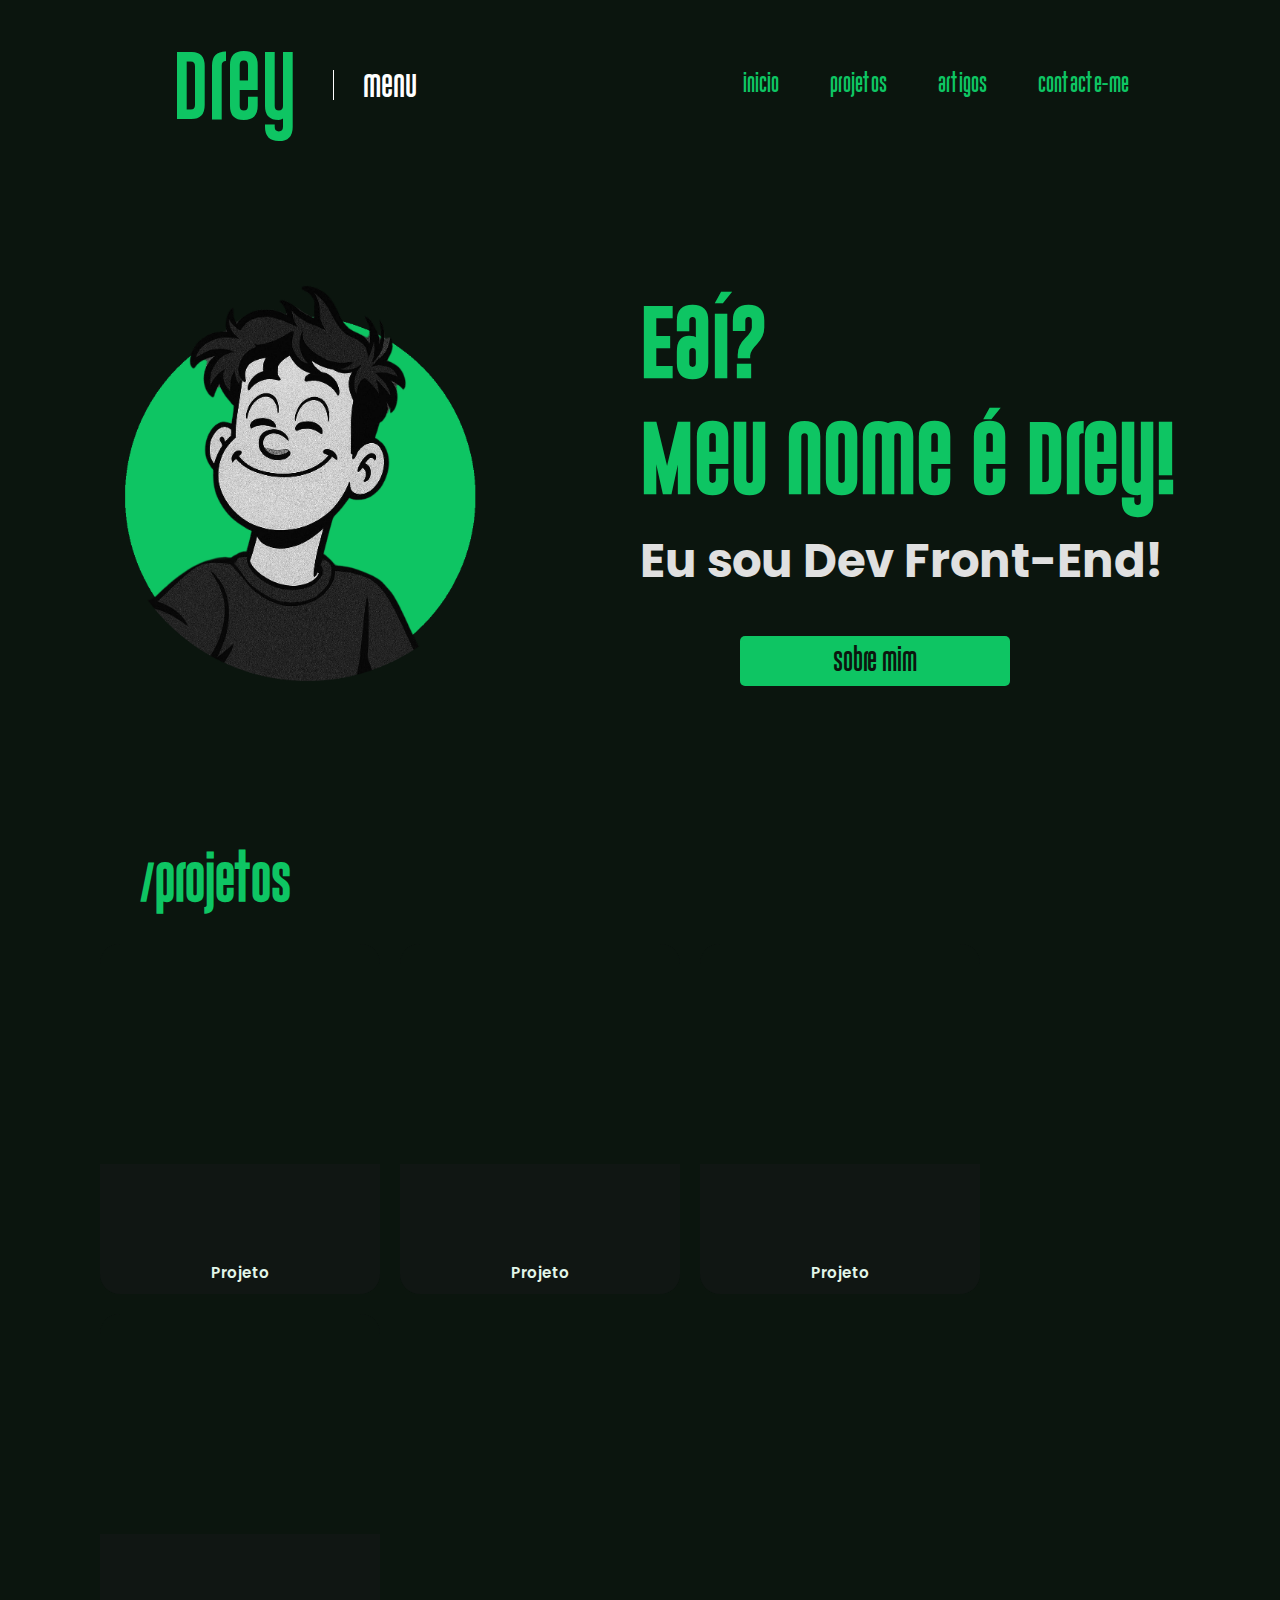
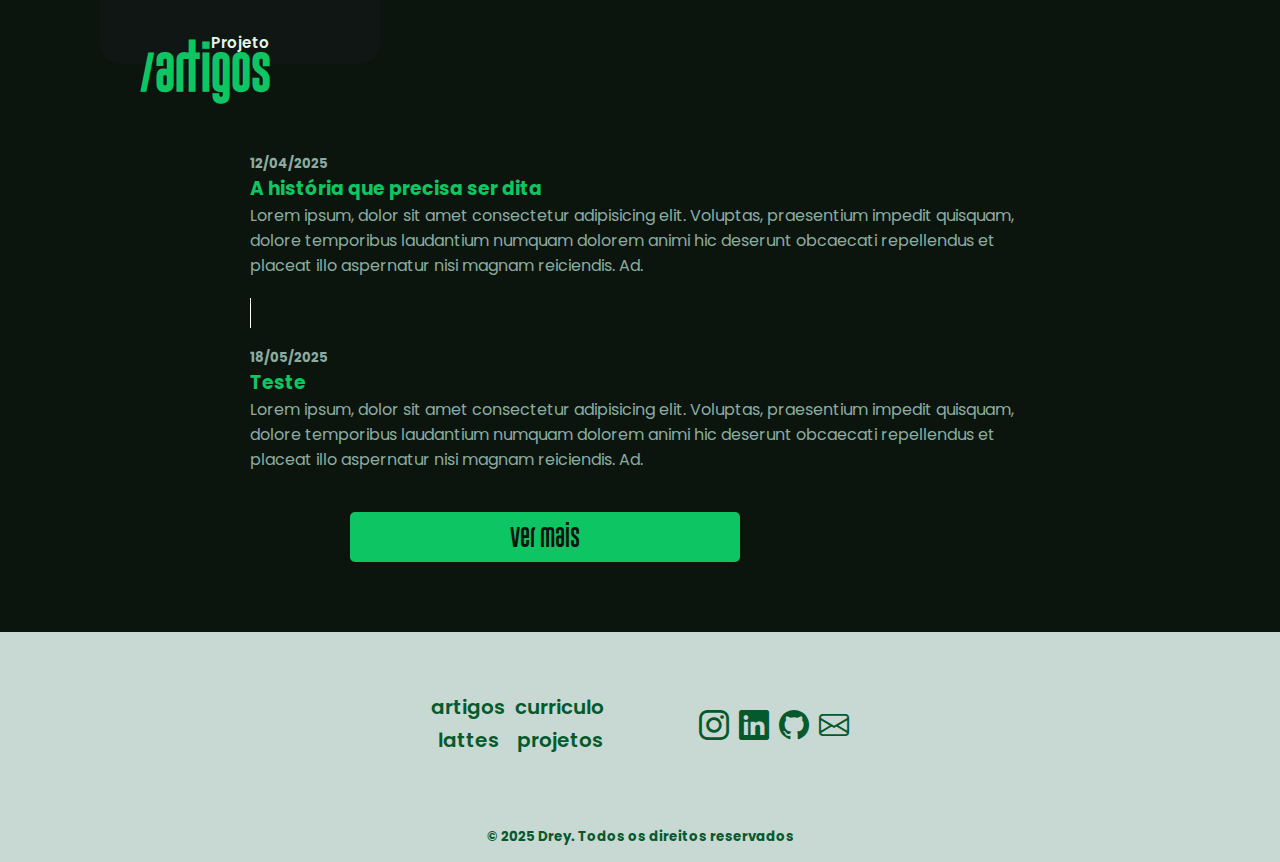
==== commit b11ca275: "Adiciondado Curriculo" ====
--- a/index.html
+++ b/index.html
@@ -53,7 +53,7 @@
                     <h1> Eaí?<br>Meu nome é <span class="effect">Drey!</span>
                     </h1>
                     <h2>Eu sou Dev Front-End!</h2>
-                    <a href="/pages/sobre.html" target="_blank"><button class="ver_mais">Sobre mim</button></a>
+                    <a href="/pages/sobre.html"><button class="ver_mais">Sobre mim</button></a>
                 </article>
             </section>
         </div>
@@ -108,7 +108,7 @@
                                 12/04/2025
                             </h5>
                             <h3 class="title_art">
-                                calaboca gustavokkk
+                                A história que precisa ser dita
                             </h3>
                             <p>
                                 Lorem ipsum, dolor sit amet consectetur adipisicing elit. Voluptas, praesentium impedit
@@ -125,7 +125,7 @@
                                 18/05/2025
                             </h5>
                             <h3 class="title_art">
-                                Pode não
+                                Teste
                             </h3>
                             <p>
                                 Lorem ipsum, dolor sit amet consectetur adipisicing elit. Voluptas, praesentium impedit
@@ -137,7 +137,7 @@
                     </div>
                 </div>
                 <div class="botao">
-                    <a href="pages/sobre.html"><button class="ver_mais">
+                    <a href="pages/artigos.html"><button class="ver_mais">
                             ver mais
                         </button></a>
                 </div>
@@ -148,19 +148,27 @@
                 <div class="navs">
 
                     <div class="direito">
-                        <a href="">artigos</a><br>
-                        <a href="">lattes</a>
+                        <a href="#txt_art">artigos</a><br>
+                        <a href="https://lattes.cnpq.br/7665405767353886" target="_blank">lattes</a>
                     </div>
                     <div class="esquerdo">
-                        <a href="">curriculo</a><br>
-                        <a href="">projetos</a>
+                        <a href="/pages/sobre.html">curriculo</a><br>
+                        <a href="#txt">projetos</a>
                     </div>
                 </div>
                 <div class="icons">
-                    <i class="bi bi-instagram"></i>
-                    <i class="bi bi-linkedin"></i>
-                    <i class="bi bi-github"></i>
-                    <i class="bi bi-envelope"></i>
+                    <a href="https://www.instagram.com/dreydev/" target="_blank">
+                        <i class="bi bi-instagram"></i>
+                    </a>
+                    <a href="https://www.linkedin.com/in/andrey-rocha-790b6b1a0/" target="_blank">
+                        <i class="bi bi-linkedin"></i>
+                    </a>
+                    <a href="https://github.com/dreyrocha" target="_blank">
+                        <i class="bi bi-github"></i>
+                    </a>
+                    <a href="mailto:andrey.rocha200413@gmail.com" target="_blank">
+                        <i class="bi bi-envelope"></i>
+                    </a>
                 </div>
             </div>
         </footer>
--- a/css/style.css
+++ b/css/style.css
@@ -4,12 +4,16 @@
   font-family: "Gobold";
 }
 
+body {
+  height: 100%;
+}
 header {
   display: flex;
   align-items: center;
   min-height: 80px;
-  padding: 20px 0px
-}
+  padding: 20px 0px;
+}
+
 header,
 .initial {
   background-color: #0b150e;
@@ -17,10 +21,10 @@
 }
 /* classe fixa */
 .textos {
-    color:  #0ec563;
-    font-size: 2.5rem;
-    font-weight: 700;
-    padding: 0px 40px;
+  color: #0ec563;
+  font-size: 2.5rem;
+  font-weight: 700;
+  padding: 0px 40px;
 }
 
 button {
@@ -41,15 +45,17 @@
   color: #0b150e;
 }
 
-
-p, h5,h3 {
-  font-family: 'poppins', Arial;
+p,
+h5,
+h3 {
+  font-family: "poppins", Arial;
 }
 
 .initial.home {
   display: flex;
-  height: 80vh;
+  height: 70vh;
   padding: 0 100px;
+  align-items: center;
 }
 header .interface {
   align-items: center;
@@ -86,7 +92,6 @@
   justify-content: space-around;
   font-size: 24px;
   font-family: "Gobold";
- 
 }
 
 .initnav .logo {
@@ -123,8 +128,6 @@
   color: #0ec563;
 }
 
-
-
 a:hover {
   color: #055a2d;
 }
@@ -169,30 +172,27 @@
   font-family: "poppins", sans-serif;
 }
 
-
 /* sobre */
 
 .initnav.curriculo {
-  width: 30%;
- 
+  width: 40%;
 }
 
 .initial.curriculo {
   min-height: 80vh;
   display: flex;
   padding: 40px 80px;
-  justify-content: space-between;
+  justify-content: space-around;
   align-items: flex-start;
   padding: 0px 200px;
 }
 
 .esquerdo.curriculo {
   flex: 1;
-  max-width: 70%; 
-  border: solid 1px ;
+  max-width: 70%;
+  border: solid 1px;
   padding: 20px;
   border-style: dashed;
-  
 }
 
 .esquerdo.curriculo h1 {
@@ -201,35 +201,30 @@
 
 .esquerdo.curriculo h2 {
   color: #0ec563;
-} 
-
-.esquerdo.curriculo ul li{
+  margin: 25px 0px 0px;
+}
+
+.esquerdo.curriculo ul,
+li,
+b {
   font-family: "poppins", Arial;
-  margin-left: 20px;
-} 
-
-
-.direito.curriculo {
-  width:10%;
-}
-
-.direito.curriculo a {
-  font-size: 21pt;
-}
-
-.direito.curriculo article {
-  display: flex;
-  flex-direction: column;
-  gap: 20px;
-  margin-top: 30px;
-}
+}
+.esquerdo.curriculo ul,
+li {
+  margin-left: 11px;
+}
+
+.esquerdo.curriculo b {
+  color: #0ec563;
+}
+
 
 /* projetos */
 
 .initial.projetos {
   display: block;
   padding: 50px 100px;
-  height: auto;
+  height: 80vh;
 }
 
 main .projetos {
@@ -263,7 +258,7 @@
 
 .box:hover {
   transform: scale(1.05);
-  border: solid 1px #00ff66;
+  border: solid 1px #0ec563;
 }
 
 .card-img {
@@ -283,12 +278,12 @@
   color: #e2f6e9;
   font-size: 0.95rem;
   font-weight: 600;
-  font-family: 'Poppins', sans-serif;
+  font-family: "Poppins", sans-serif;
 }
 
 /* Artigos */
 .initial.artigos {
-  padding: 50px 100px;
+  padding: 20px 100px;
   height: auto;
 }
 
@@ -300,13 +295,13 @@
 /* efeito do card */
 
 .card1::after {
-  content: '';
+  content: "";
   position: absolute;
   bottom: 0;
   left: 0;
   height: 1px;
   width: 100%;
-  background-color: #00ff66; /* cor da linha */
+  background-color: #8caca1; /* cor da linha */
   transform: scaleX(0);
   transform-origin: left;
   transition: transform 0.4s ease-in-out;
@@ -316,17 +311,16 @@
   transform: scaleX(1);
 }
 
-
-
 .section_art {
   padding: 50px 150px;
-} 
+}
 
 .section_art .divisao {
-  margin:10px 0px;
-}
-
-.section_art .date, p {
+  margin: 20px 0px;
+}
+
+.section_art .date,
+p {
   color: #8caca1;
 }
 
@@ -338,7 +332,6 @@
   display: flex;
   text-align: center;
   justify-content: center;
-  
 }
 
 .ver_mais {
@@ -346,7 +339,6 @@
   align-items: center;
   color: #0b150e;
 }
-
 
 /* footer */
 
@@ -358,14 +350,12 @@
   color: #175338;
 }
 
-
-.rodape{
+.rodape {
   display: flex;
   width: 40%;
   justify-content: space-around;
   height: 20vh;
   font-size: 15pt;
-  
 }
 
 footer a {
@@ -377,10 +367,11 @@
 .icons i {
   font-size: 30px;
 }
-.icons, .navs {
-  display: flex;
-  align-items: center;
-  gap:10px
+.icons,
+.navs {
+  display: flex;
+  align-items: center;
+  gap: 10px;
 }
 
 /* creditos developer */
@@ -388,12 +379,25 @@
   display: flex;
   align-items: center;
   justify-content: center;
-  background-color:#c8d8d3;
+  background-color: #c8d8d3;
   height: 50px;
 }
 
 #developer h1 {
-  font-family: 'poppins', Arial;
+  font-family: "poppins", Arial;
   font-size: 10pt;
-  color:#055a2d;
+  color: #055a2d;
+}
+
+/* page artigos */
+
+.art .initial.artigos {
+  height: 100%;
+}
+
+/* navlinks */
+
+.navLinks {
+  text-align: center;
+  margin: 20px 0px;
 }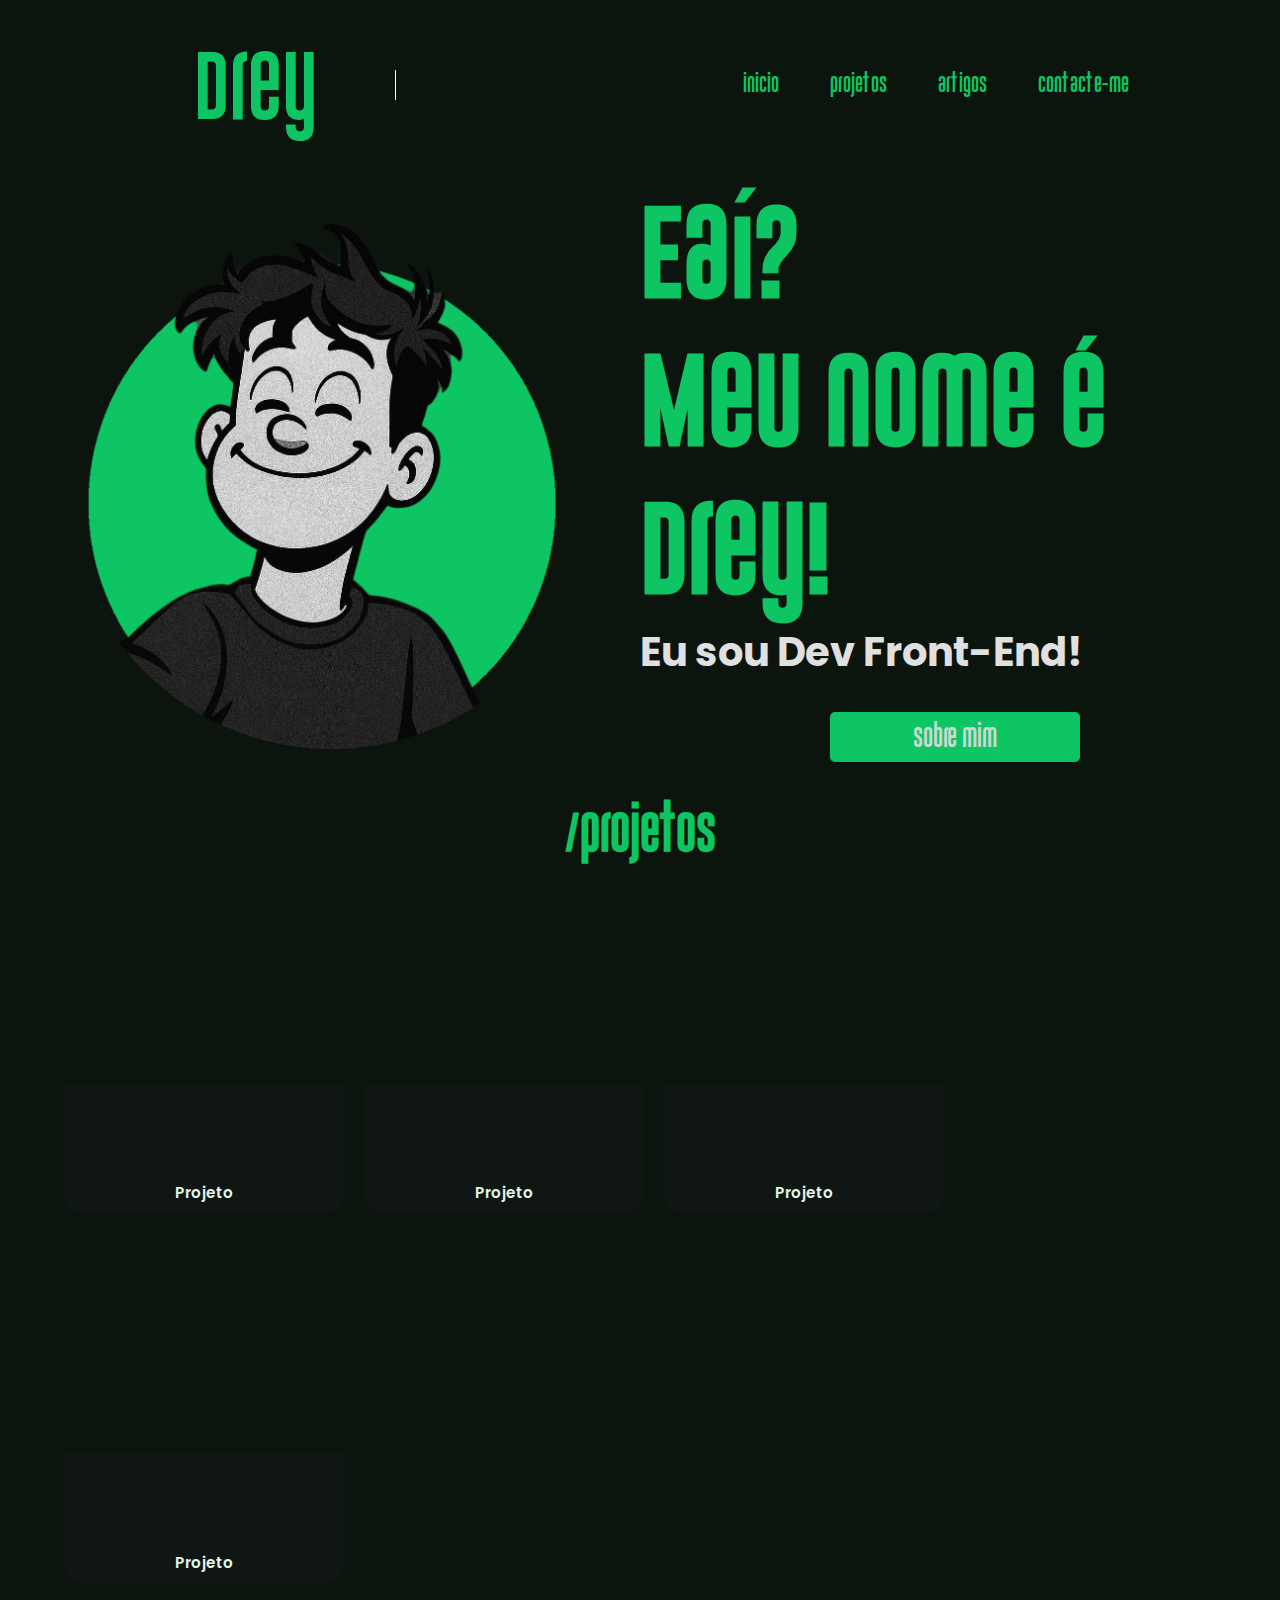
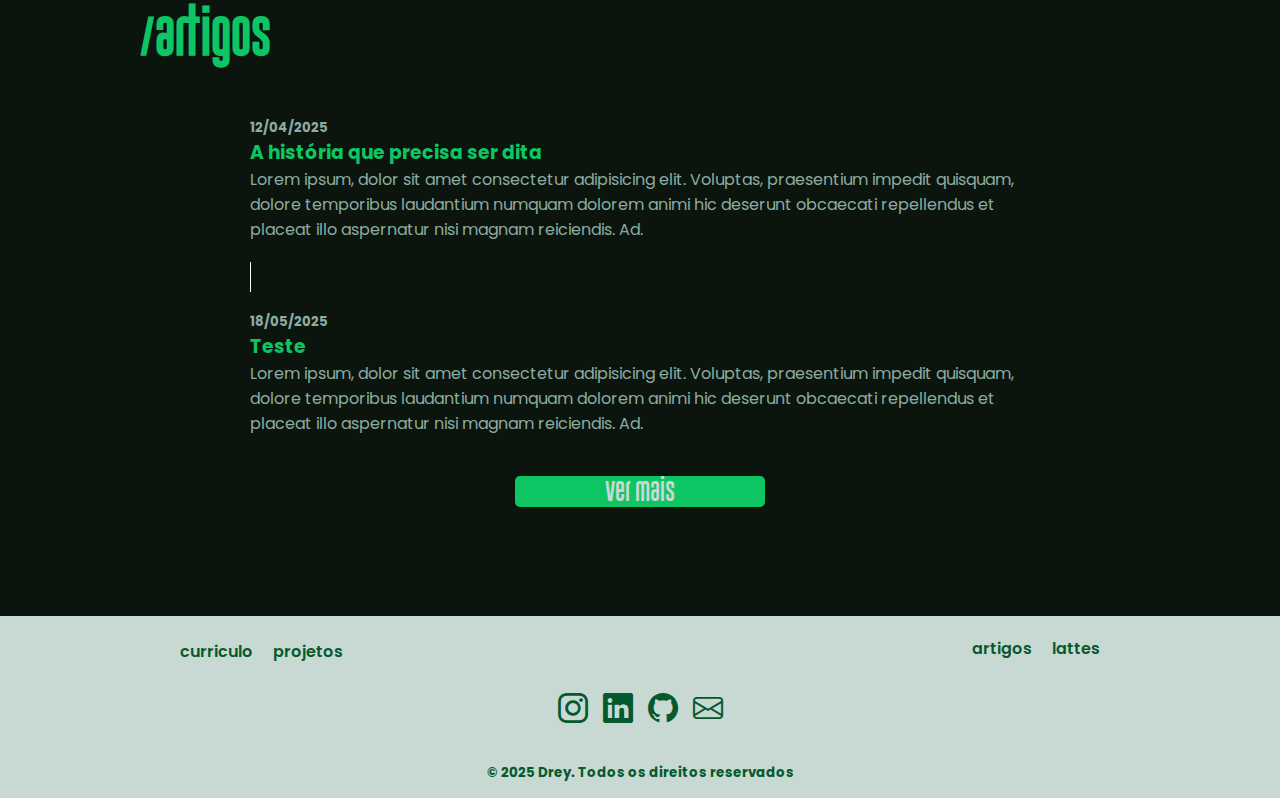
==== commit 2063ebed: "Adicionando responsividade básica" ====
--- a/index.html
+++ b/index.html
@@ -30,7 +30,7 @@
                     </a>
                 </div>
                 <div class="divisao"></div>
-                <a class="expandir" href="#">menu</a>
+                <!-- <a class="expandir" href="#">menu</a> -->
             </div>
             <div class="NavEnd">
                 <ul>
@@ -53,11 +53,15 @@
                     <h1> Eaí?<br>Meu nome é <span class="effect">Drey!</span>
                     </h1>
                     <h2>Eu sou Dev Front-End!</h2>
-                    <a href="/pages/sobre.html"><button class="ver_mais">Sobre mim</button></a>
+                    <section class="botao">
+                        <a href="/pages/sobre.html" class="ver_mais"><span> Sobre mim</span></a>
+                    </section>
+
                 </article>
             </section>
         </div>
         <div class="initial projetos">
+            <section>
             <div class="txt-projetos">
                 <h2 id="txt" class="textos">/projetos</h2>
             </div>
@@ -95,6 +99,7 @@
                     </div>
                 </div>
             </div>
+        </section>
         </div>
         <section class="initial artigos">
             <div class="txt_artigos" id="txt_art">
@@ -145,17 +150,19 @@
         </section>
         <footer>
             <div class="rodape">
-                <div class="navs">
-
+                <!-- linha com os links esquerdo e direito -->
+                <div class="link-footer">
+                    <div class="esquerdo">
+                        <a href="/pages/sobre.html">curriculo</a>
+                        <a href="#txt">projetos</a>
+                    </div>
                     <div class="direito">
-                        <a href="#txt_art">artigos</a><br>
+                        <a href="#txt_art">artigos</a>
                         <a href="https://lattes.cnpq.br/7665405767353886" target="_blank">lattes</a>
                     </div>
-                    <div class="esquerdo">
-                        <a href="/pages/sobre.html">curriculo</a><br>
-                        <a href="#txt">projetos</a>
-                    </div>
                 </div>
+        
+                <!-- redes sociais -->
                 <div class="icons">
                     <a href="https://www.instagram.com/dreydev/" target="_blank">
                         <i class="bi bi-instagram"></i>
@@ -178,11 +185,7 @@
                 © 2025 Drey. Todos os direitos reservados
             </h1>
         </div>
-
     </main>
-
-
-
     <script src="js/javascript.js"></script>
 
 </body>
--- a/css/style.css
+++ b/css/style.css
@@ -1,11 +1,13 @@
 * {
   margin: 0;
   padding: 0;
+  box-sizing: border-box;
   font-family: "Gobold";
 }
 
-body {
+html, body {
   height: 100%;
+  overflow-x: clip;
 }
 header {
   display: flex;
@@ -27,22 +29,34 @@
   padding: 0px 40px;
 }
 
-button {
+.ver_mais {
+
+  width: 250px;
   background-color: #0ec563;
-  width: 50%;
-  height: 50px;
   border: none;
   border-radius: 5px;
   cursor: pointer;
-  margin: 40px 0px 0px 100px;
   font-size: 15pt;
-}
-button:hover {
+  height: 99%;
+  display: flex;
+  align-items: center;
+  justify-content: center;
+}
+
+.ver_mais span {
+  text-align: center;
+  align-items: center;
+  display: flex;
+  justify-content: center;
+}
+
+.ver_mais:hover {
   background-color: #055a2d;
-}
-
-button a {
   color: #0b150e;
+}
+
+.ver_mais {
+  color: #c8d8d3;
 }
 
 p,
@@ -53,9 +67,10 @@
 
 .initial.home {
   display: flex;
-  height: 70vh;
-  padding: 0 100px;
-  align-items: center;
+  min-height: 70vh;
+  padding: 0 10px;
+  align-items: center;
+  justify-content: center;
 }
 header .interface {
   align-items: center;
@@ -63,20 +78,18 @@
 }
 
 .interface {
-  /* margin: 0px 100px; */
   width: 100%;
   display: flex;
   justify-content: space-around;
 }
 
-.interface .expandir {
-  color: white;
-  text-decoration: none;
-  transition: 0.6s ease-in-out;
-}
-
-.expandir:hover {
-  transform: scale(1.2);
+.botao {
+  display: flex;
+  justify-content: center;
+  align-items: center;
+  height: 50px;
+  margin: 30px 0px;
+
 }
 
 main .interface {
@@ -157,18 +170,31 @@
   width: 100%;
 }
 
+.esquerdo {
+  height: 120%;
+  display: flex;
+  align-items: center;
+  justify-content: center;
+  text-align: center;
+}
 .initial .esquerdo img {
-  width: 75%;
+  width: 60vh;
 }
 
 .initial .direito article h1 {
-  font-size: 55pt;
-  color: #0ec563;
+  font-size: 70pt;
+  color: #0ec563;
+}
+
+.direito {
+  height: 100%;
+  display: flex;
+  align-items: center;
+  justify-content: initial;
 }
 
 .initial .direito article h2 {
-  margin-top: 10px;
-  font-size: 35pt;
+  font-size: 30pt;
   font-family: "poppins", sans-serif;
 }
 
@@ -181,13 +207,11 @@
 .initial.curriculo {
   min-height: 80vh;
   display: flex;
-  padding: 40px 80px;
   justify-content: space-around;
   align-items: flex-start;
-  padding: 0px 200px;
-}
-
-.esquerdo.curriculo {
+}
+
+.section_art.curriculo {
   flex: 1;
   max-width: 70%;
   border: solid 1px;
@@ -195,38 +219,43 @@
   border-style: dashed;
 }
 
-.esquerdo.curriculo h1 {
+.section_art.curriculo h1 {
   font-size: 40pt;
 }
 
-.esquerdo.curriculo h2 {
+.section_art.curriculo h2 {
   color: #0ec563;
   margin: 25px 0px 0px;
 }
 
-.esquerdo.curriculo ul,
+.section_art.curriculo ul,
 li,
 b {
   font-family: "poppins", Arial;
 }
-.esquerdo.curriculo ul,
+.section_art.curriculo ul,
 li {
   margin-left: 11px;
 }
 
-.esquerdo.curriculo b {
-  color: #0ec563;
-}
-
+.section_art.curriculo b {
+  color: #0ec563;
+}
 
 /* projetos */
 
 .initial.projetos {
-  display: block;
-  padding: 50px 100px;
-  height: 80vh;
-}
-
+  min-height: 80vh;
+  /* background-color: #0ec563; */
+  display: flex;
+  align-items: center;
+  justify-content: center;
+  text-align: center;
+}
+
+.initial.projetos section {
+  width: 90%;
+}
 main .projetos {
   display: block;
 }
@@ -234,7 +263,6 @@
 .txt-projetos h2 {
   font-size: 2.5rem;
   font-weight: 700;
-  margin-bottom: 30px;
 }
 
 .cards {
@@ -328,50 +356,63 @@
   color: #0ec563;
 }
 
-.ver_mais {
-  display: flex;
-  text-align: center;
-  justify-content: center;
-}
-
-.ver_mais {
-  justify-content: center;
-  align-items: center;
-  color: #0b150e;
-}
-
 /* footer */
 
 footer {
   display: flex;
-  text-align: center;
   justify-content: center;
   background-color: #c8d8d3;
   color: #175338;
+  padding: 20px 0;
 }
 
 .rodape {
   display: flex;
-  width: 40%;
-  justify-content: space-around;
-  height: 20vh;
-  font-size: 15pt;
+  flex-direction: column;
+  align-items: center;
+  padding: 0px 100px;
+  width: 100%;
+  max-width: 1200px;
+}
+
+.link-footer {
+  display: flex;
+  justify-content: space-between;
+  width: 100%;
+  padding: 0 40px;
+  margin-bottom: 20px;
+}
+
+.esquerdo,
+.direito {
+  display: flex;
+  gap: 20px;
 }
 
 footer a {
   font-family: "poppins", Arial;
   font-weight: 600;
   color: #055a2d;
+  text-decoration: none;
+}
+
+footer a:hover {
+  color: #033c1f;
+}
+
+.icons {
+  display: flex;
+  justify-content: center;
+  gap: 15px;
 }
 
 .icons i {
   font-size: 30px;
-}
-.icons,
-.navs {
-  display: flex;
-  align-items: center;
-  gap: 10px;
+  color: #055a2d;
+}
+
+.icons i:hover {
+  color: #033c1f;
 }
 
 /* creditos developer */
@@ -400,4 +441,4 @@
 .navLinks {
   text-align: center;
   margin: 20px 0px;
-}+}
--- a/css/responsity.css
+++ b/css/responsity.css
@@ -1,34 +1,138 @@
-@media (max-width: 679px) {
-  .interface article {
-    margin: 50px;
+@media (max-width: 600px) {
+  /* tamanho da imagem */
+  .initial .esquerdo img {
+    width: 30vh;
+ 
+  }
+
+  /* section celular */
+  .direito {
+    justify-content: center;
+    
+  }
+
+  .interface {
+    width: 100%;
+    display: flex;
+    justify-content: inherit;
+  }
+  header .NavEnd ul,
+  .divisao {
+    display: none;
+  }
+
+  .initial.home,
+  .initial.artigos,
+  .initial.projetos {
+    display: block;
+    padding: 10px;
+    height: 100%;
+  }
+
+  .initial.home .esquerdo {
+    display: flex;
+    align-items: center;
+    justify-content: center;
+  }
+
+  .initial.home .direito h1 {
+    display: block;
+    font-size: 40pt;
+    margin: 10px 50px;
+  }
+  .initial.home .direito h2 {
+    display: block;
+    font-size: 25pt;
+    margin: 0px 50px;
+  }
+  .initial.projetos {
+    height: 100%;
+    padding: 30px 55px;
+  }
+
+  /* projetos */
+
+  .initial.projetos .txt-projetos h2 {
+    display: flex;
+    align-items: end;
+    justify-content: center;
+    text-align: center;
+    margin: 30px 0px 0px;
+    margin-bottom: 0px;
+  }
+
+  .box {
+    width: 85%;
+  }
+  .cards {
+    display: flex;
+    align-items: center;
+    justify-content: center;
+    padding: 30px 0px;
+  }
+
+  /* artigos */
+  .initial.artigos {
+    padding: 20px 5px;
+    height: auto;
+  }
+
+  .card1 {
+    position: relative;
+    display: inline-block;
+  }
+
+  .section_art.curriculo {
+    padding: 20px 50px;
+  }
+
+  .section_art .divisao {
+    margin: 20px 0px;
+  }
+
+  /* artigos */
+  .initial.artigos {
+    padding: 20px 0px;
+    height: auto;
+  }
+
+  /* header curriculo e artigos */
+  .initnav.curriculo {
+    width: 70%;
+  }
+
+  /* curriculo */
+  .initial.curriculo {
+    display: flex;
+    justify-content: space-around;
+    align-items: flex-start;
+
+  }
+
+  .esquerdo.curriculo {
+    max-width: 100%;
+  }
+
+  /* rodape */
+  .rodape {
+    width: 100%;
+  }
+
+  /* sobre */
+  .initial.curriculo {
+    min-height: 80vh;
+    display: flex;
+  }
+
+  .interface {
+    display: flex;
+    align-items: center;
+    justify-content: center;
   }
 }
 
-@media (max-width: 1200px) {
-  main .interface {
-    display: inline;
-    justify-content: center;
-    text-align: center;
-    margin: 0;
-    padding: 0;
+@media (max-width: 1390px) {
+  .initial.projetos h1 {
+    font-size: 10pt;
   }
-  .interface aside img {
-    display: none;
-  }
-
-  .interface aside .botao {
-    position: relative;
-    margin: 0;
-    margin-top: 0;
-    margin-left: 0;
-    /* background-color: black; */
-    width: 100%;
-    text-align: center;
-    justify-content: center;
-  }
-
-  .interface aside .botao button {
-    width: 140px;
-    height: 60px;
-  }
-}
+}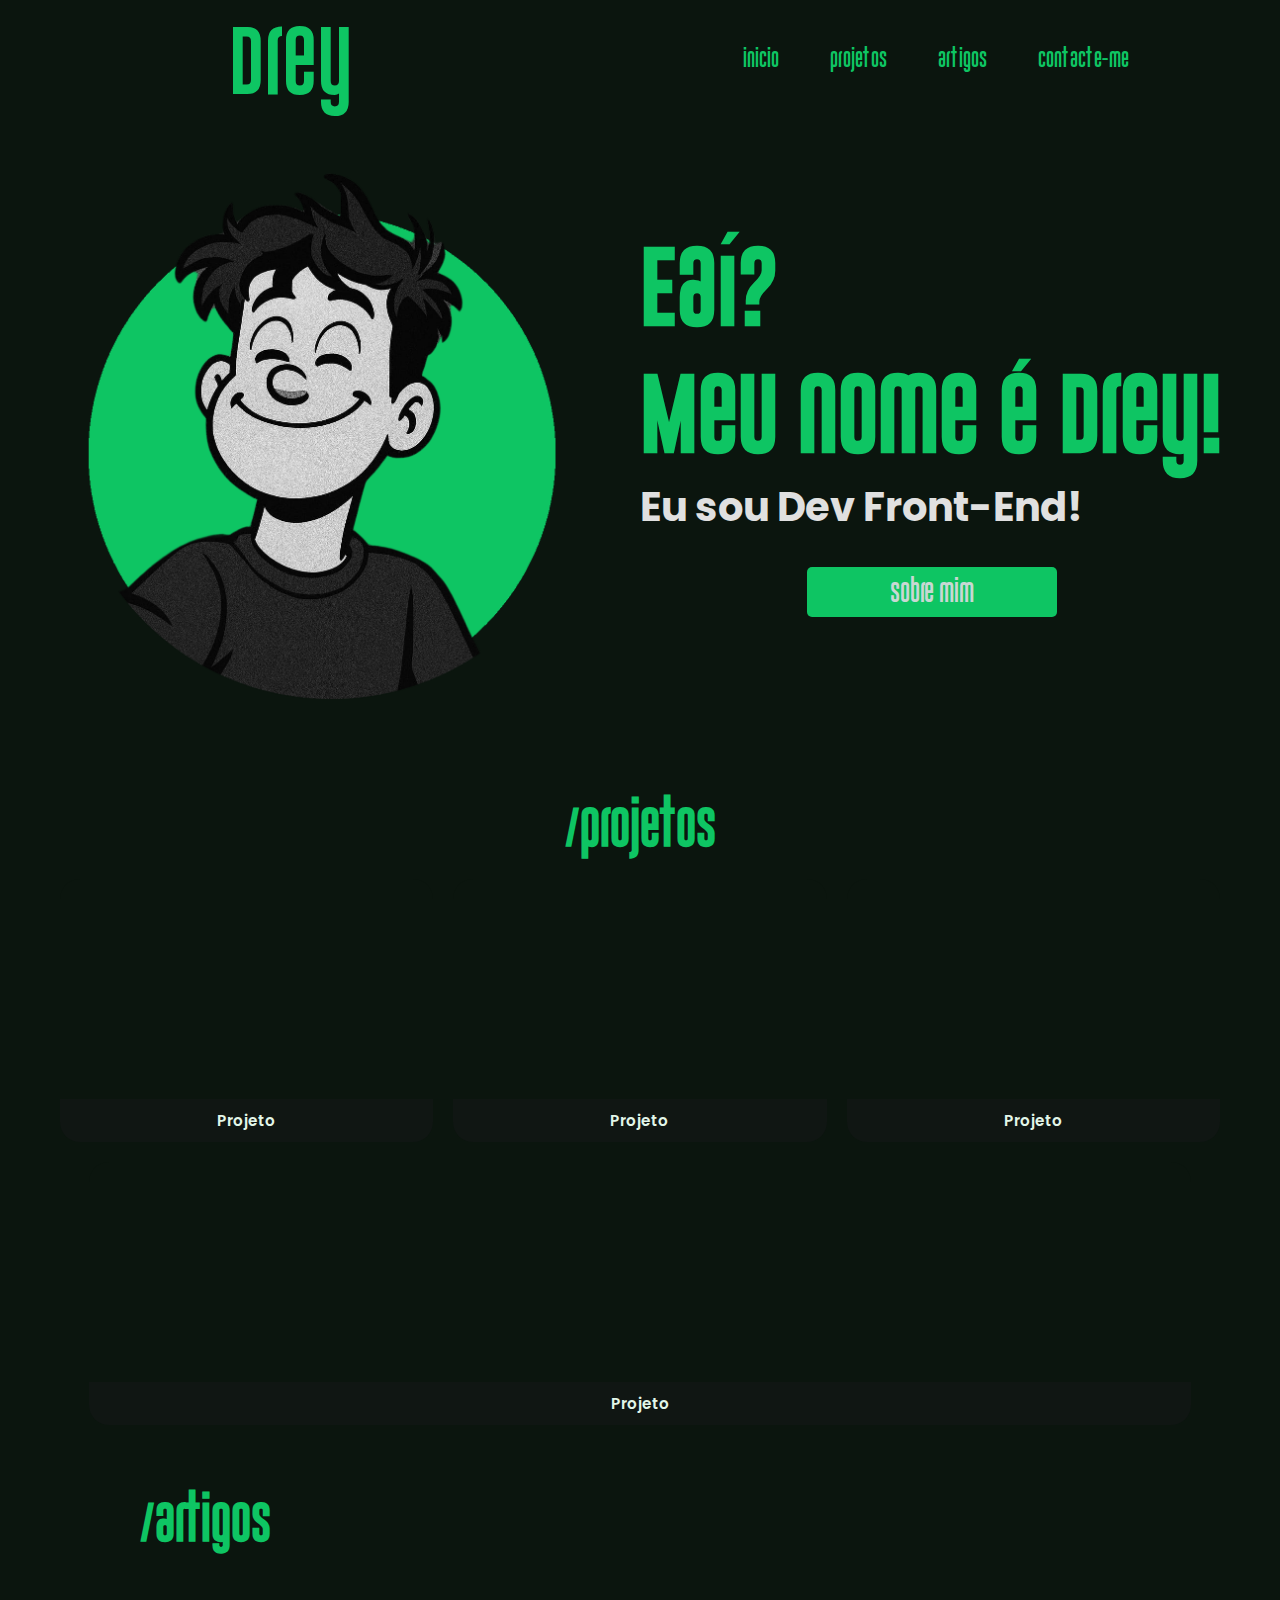
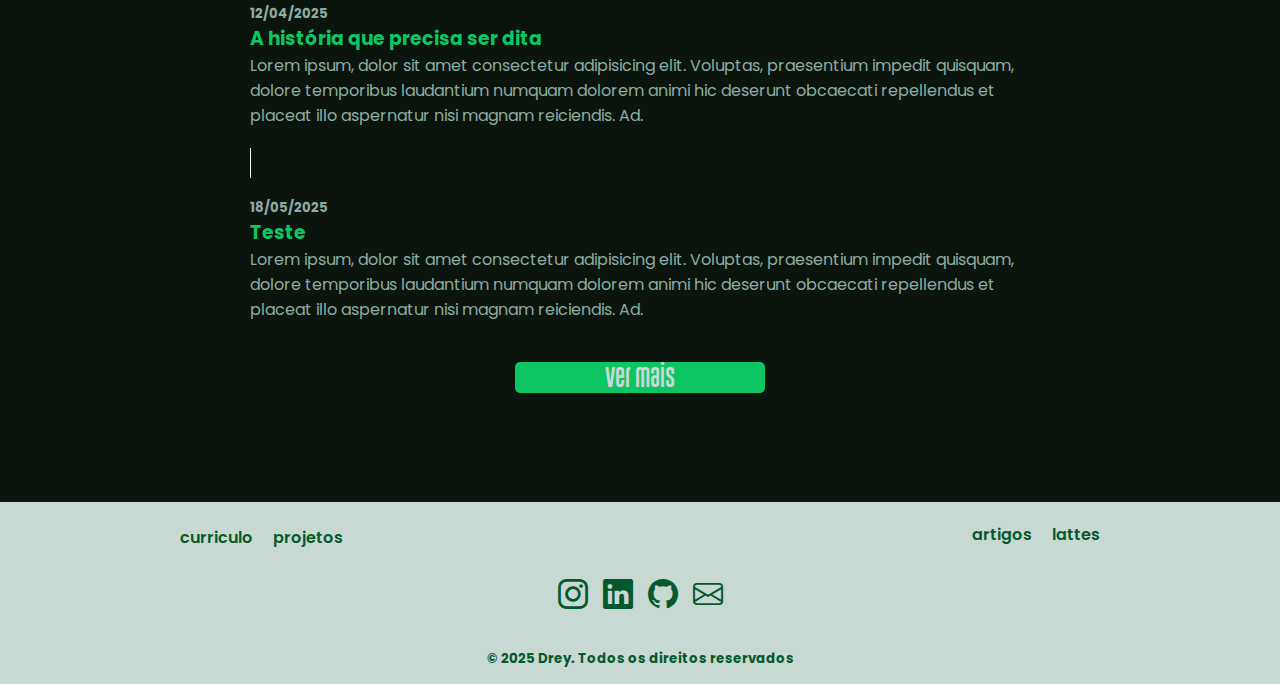
==== commit 5b5a0750: "Adicionando NavBar" ====
--- a/index.html
+++ b/index.html
@@ -29,8 +29,6 @@
                             class="effect">y</span>
                     </a>
                 </div>
-                <div class="divisao"></div>
-                <!-- <a class="expandir" href="#">menu</a> -->
             </div>
             <div class="NavEnd">
                 <ul>
@@ -39,7 +37,15 @@
                     <li> <a href="#txt_art">artigos</a></li>
                     <li><a href="#developer"> contacte-me</a></li>
                 </ul>
-
+                <div class="menu-icon" onclick="toggleSidebar()">☰</div>
+                <!-- Sidebar -->
+                <div class="sidebar" id="sidebar">
+                    <div class="close-btn" onclick="toggleSidebar()">✕</div>
+                    <a href="/pages/sobre.html">Currículo</a>
+                    <a href="#txt">Projetos</a>
+                    <a href="#txt_art">Artigos</a>
+                    <a href="#developer">Contato</a>
+                </div>
             </div>
         </section>
     </header>
@@ -62,44 +68,44 @@
         </div>
         <div class="initial projetos">
             <section>
-            <div class="txt-projetos">
-                <h2 id="txt" class="textos">/projetos</h2>
-            </div>
+                <div class="txt-projetos">
+                    <h2 id="txt" class="textos">/projetos</h2>
+                </div>
 
-            <div class="cards">
-                <!-- Card 1 -->
-                <div class="box">
-                    <div class="card-img"></div>
-                    <div class="card-footer">
-                        <h3>Projeto</h3>
+                <div class="cards">
+                    <!-- Card 1 -->
+                    <div class="box">
+                        <div class="card-img"></div>
+                        <div class="card-footer">
+                            <h3>Projeto</h3>
+                        </div>
+                    </div>
+
+                    <!-- Card 2 -->
+                    <div class="box">
+                        <div class="card-img"></div>
+                        <div class="card-footer">
+                            <h3>Projeto</h3>
+                        </div>
+                    </div>
+
+                    <!-- Card 3 -->
+                    <div class="box">
+                        <div class="card-img"></div>
+                        <div class="card-footer">
+                            <h3>Projeto</h3>
+                        </div>
+                    </div>
+
+                    <!-- Card 4 -->
+                    <div class="box">
+                        <div class="card-img"></div>
+                        <div class="card-footer">
+                            <h3>Projeto</h3>
+                        </div>
                     </div>
                 </div>
-
-                <!-- Card 2 -->
-                <div class="box">
-                    <div class="card-img"></div>
-                    <div class="card-footer">
-                        <h3>Projeto</h3>
-                    </div>
-                </div>
-
-                <!-- Card 3 -->
-                <div class="box">
-                    <div class="card-img"></div>
-                    <div class="card-footer">
-                        <h3>Projeto</h3>
-                    </div>
-                </div>
-
-                <!-- Card 4 -->
-                <div class="box">
-                    <div class="card-img"></div>
-                    <div class="card-footer">
-                        <h3>Projeto</h3>
-                    </div>
-                </div>
-            </div>
-        </section>
+            </section>
         </div>
         <section class="initial artigos">
             <div class="txt_artigos" id="txt_art">
@@ -161,7 +167,7 @@
                         <a href="https://lattes.cnpq.br/7665405767353886" target="_blank">lattes</a>
                     </div>
                 </div>
-        
+
                 <!-- redes sociais -->
                 <div class="icons">
                     <a href="https://www.instagram.com/dreydev/" target="_blank">
--- a/css/style.css
+++ b/css/style.css
@@ -12,7 +12,7 @@
 header {
   display: flex;
   align-items: center;
-  min-height: 80px;
+  /* min-height: 20px; */
   padding: 20px 0px;
 }
 
@@ -99,7 +99,7 @@
 .initnav {
   /* background-color: #055a2d; */
   width: 280px;
-  height: 130px;
+  height: 80px;
   display: flex;
   align-items: center;
   justify-content: space-around;
@@ -182,7 +182,7 @@
 }
 
 .initial .direito article h1 {
-  font-size: 70pt;
+  font-size: 60pt;
   color: #0ec563;
 }
 
@@ -254,35 +254,39 @@
 }
 
 .initial.projetos section {
-  width: 90%;
+  width: 100%;
 }
 main .projetos {
   display: block;
 }
 
 .txt-projetos h2 {
+  margin-bottom: 20px;
   font-size: 2.5rem;
   font-weight: 700;
 }
-
 .cards {
   display: flex;
+  flex-wrap: wrap;
+  justify-content: center; /* Centraliza os itens */
+  align-items: center;
   gap: 20px;
-  flex-wrap: wrap;
-  justify-content: flex-start;
+  width: 100%;
+  max-width: 1200px;
+  margin: 0 auto; /* Centraliza o container */
+  padding: 0 20px;
+  box-sizing: border-box;
 }
 
 .box {
-  background-color: #101613;
-  width: 280px;
-  height: 350px;
+  flex: 1 1 300px;
+  max-width: 95%;
+  height: auto;
   border-radius: 20px;
-  display: flex;
-  flex-direction: column;
-  justify-content: space-between;
-  overflow: hidden;
-  transition: transform 0.3s ease;
-}
+  /* padding: 1rem; */
+  box-sizing: border-box;
+}
+
 
 .box:hover {
   transform: scale(1.05);
@@ -442,3 +446,75 @@
   text-align: center;
   margin: 20px 0px;
 }
+
+/* slidebar */
+  /* Botão menu */
+
+  .menu-icon {
+    font-size: 2.4rem;
+    cursor: pointer;
+    position: fixed;
+    top: 1rem;
+    left: 1rem;
+    z-index: 1001;
+    color: #00ff88;
+    padding: 5px 15px;
+  }
+  .menu-icon:hover {
+    transform: scale(1.3);
+    transition: 0.3s ease-in-out; 
+  }
+
+  /* Sidebar */
+  .sidebar {
+    position: fixed;
+    top: 0;
+    right: -100%;
+    width: 50%;
+    height: 100%;
+    background-color:#8caca1;
+    box-shadow: -4px 0 15px rgba(0, 0, 0, 0.3);
+    transition: right 0.3s ease-in-out;
+    z-index: 1000;
+    display: flex;
+    flex-direction: column;
+    align-items: center;
+    padding-top: 4rem;
+  }
+
+  .sidebar.open {
+    right: 0;
+  }
+
+  .close-btn {
+    position: absolute;
+    top: 1rem;
+    right: 1rem;
+    font-size: 2rem;
+    color: #ff4d4d;
+    cursor: pointer;
+    background: transparent;
+    width: 36px;
+    height: 30px;
+    display: flex;
+    align-items: center;
+    justify-content: center;
+  }
+
+  .close-btn:hover {
+    transform: scale(1.3);
+    transition: 0.3s ease-in-out;
+  
+  }
+
+  .sidebar a {
+    color:#101613;
+    text-decoration: none;
+    font-size: 1.5rem;
+    margin: 1rem 0;
+    transition: color 0.2s;
+  }
+
+  .sidebar a:hover {
+    color: #00ff88;
+  }--- a/css/responsity.css
+++ b/css/responsity.css
@@ -2,13 +2,11 @@
   /* tamanho da imagem */
   .initial .esquerdo img {
     width: 30vh;
- 
   }
 
   /* section celular */
   .direito {
     justify-content: center;
-    
   }
 
   .interface {
@@ -16,8 +14,7 @@
     display: flex;
     justify-content: inherit;
   }
-  header .NavEnd ul,
-  .divisao {
+  header .NavEnd ul {
     display: none;
   }
 
@@ -37,20 +34,33 @@
 
   .initial.home .direito h1 {
     display: block;
-    font-size: 40pt;
-    margin: 10px 50px;
+    font-size: 30pt;
+    margin: 10px 25px;
+   
   }
   .initial.home .direito h2 {
+    margin-top: 0;
     display: block;
-    font-size: 25pt;
-    margin: 0px 50px;
-  }
-  .initial.projetos {
-    height: 100%;
-    padding: 30px 55px;
+    font-size: 15pt;
+    margin: 0px 25px;
   }
 
   /* projetos */
+
+  .initial.projetos {
+    height: 100%;
+    width: 100%;
+    padding: 30px 5px;
+    display: flex;
+    justify-content: center;
+  }
+  .cards {
+    width: 100%;
+  }
+
+  .box {
+    width: 500px;
+  }
 
   .initial.projetos .txt-projetos h2 {
     display: flex;
@@ -58,17 +68,8 @@
     justify-content: center;
     text-align: center;
     margin: 30px 0px 0px;
-    margin-bottom: 0px;
-  }
-
-  .box {
-    width: 85%;
-  }
-  .cards {
-    display: flex;
-    align-items: center;
-    justify-content: center;
-    padding: 30px 0px;
+    margin-bottom: 30px;
+    font-size: 20pt;
   }
 
   /* artigos */
@@ -95,18 +96,50 @@
     padding: 20px 0px;
     height: auto;
   }
+  .txt_artigos {
+    display: flex;
+    align-items: center;
+    justify-self: center;
+  }
+
+  .textos {
+    font-size: 20pt;
+  }
+
+  .section_art {
+    width: 100%;
+    margin: 0;
+    padding: 15px;
+  }
 
   /* header curriculo e artigos */
   .initnav.curriculo {
-    width: 70%;
+    width: 100%;
+  }
+  .initnav.curriculo .logo a span {
+    font-size: 35pt;
+  }
+  .initnav.curriculo h1 {
+    font-size: 25pt;
   }
 
   /* curriculo */
-  .initial.curriculo {
-    display: flex;
-    justify-content: space-around;
-    align-items: flex-start;
+  .section_art.curriculo {
+    max-width: 95%;
+    padding: 10px;
+  }
 
+  .section_art.curriculo h1 {
+    font-size: 20pt;
+  }
+
+  .section_art.curriculo h2 {
+    margin: 25px 0px 0px;
+    font-size: 12pt;
+  }
+
+  .section_art.curriculo b {
+    font-size: 11pt;
   }
 
   .esquerdo.curriculo {
@@ -115,7 +148,12 @@
 
   /* rodape */
   .rodape {
-    width: 100%;
+    height: 100%;
+  }
+
+  .link-footer {
+    justify-content: center;
+    gap: 12px;
   }
 
   /* sobre */
@@ -129,10 +167,20 @@
     align-items: center;
     justify-content: center;
   }
+  .initnav .logo span {
+    font-size: 50px;
+  }
+  
 }
+
 
 @media (max-width: 1390px) {
   .initial.projetos h1 {
     font-size: 10pt;
   }
+}
+@media (min-width: 800px) {
+  .menu-icon, .sidebar, .close-btn {
+    display: none;
+  }
 }